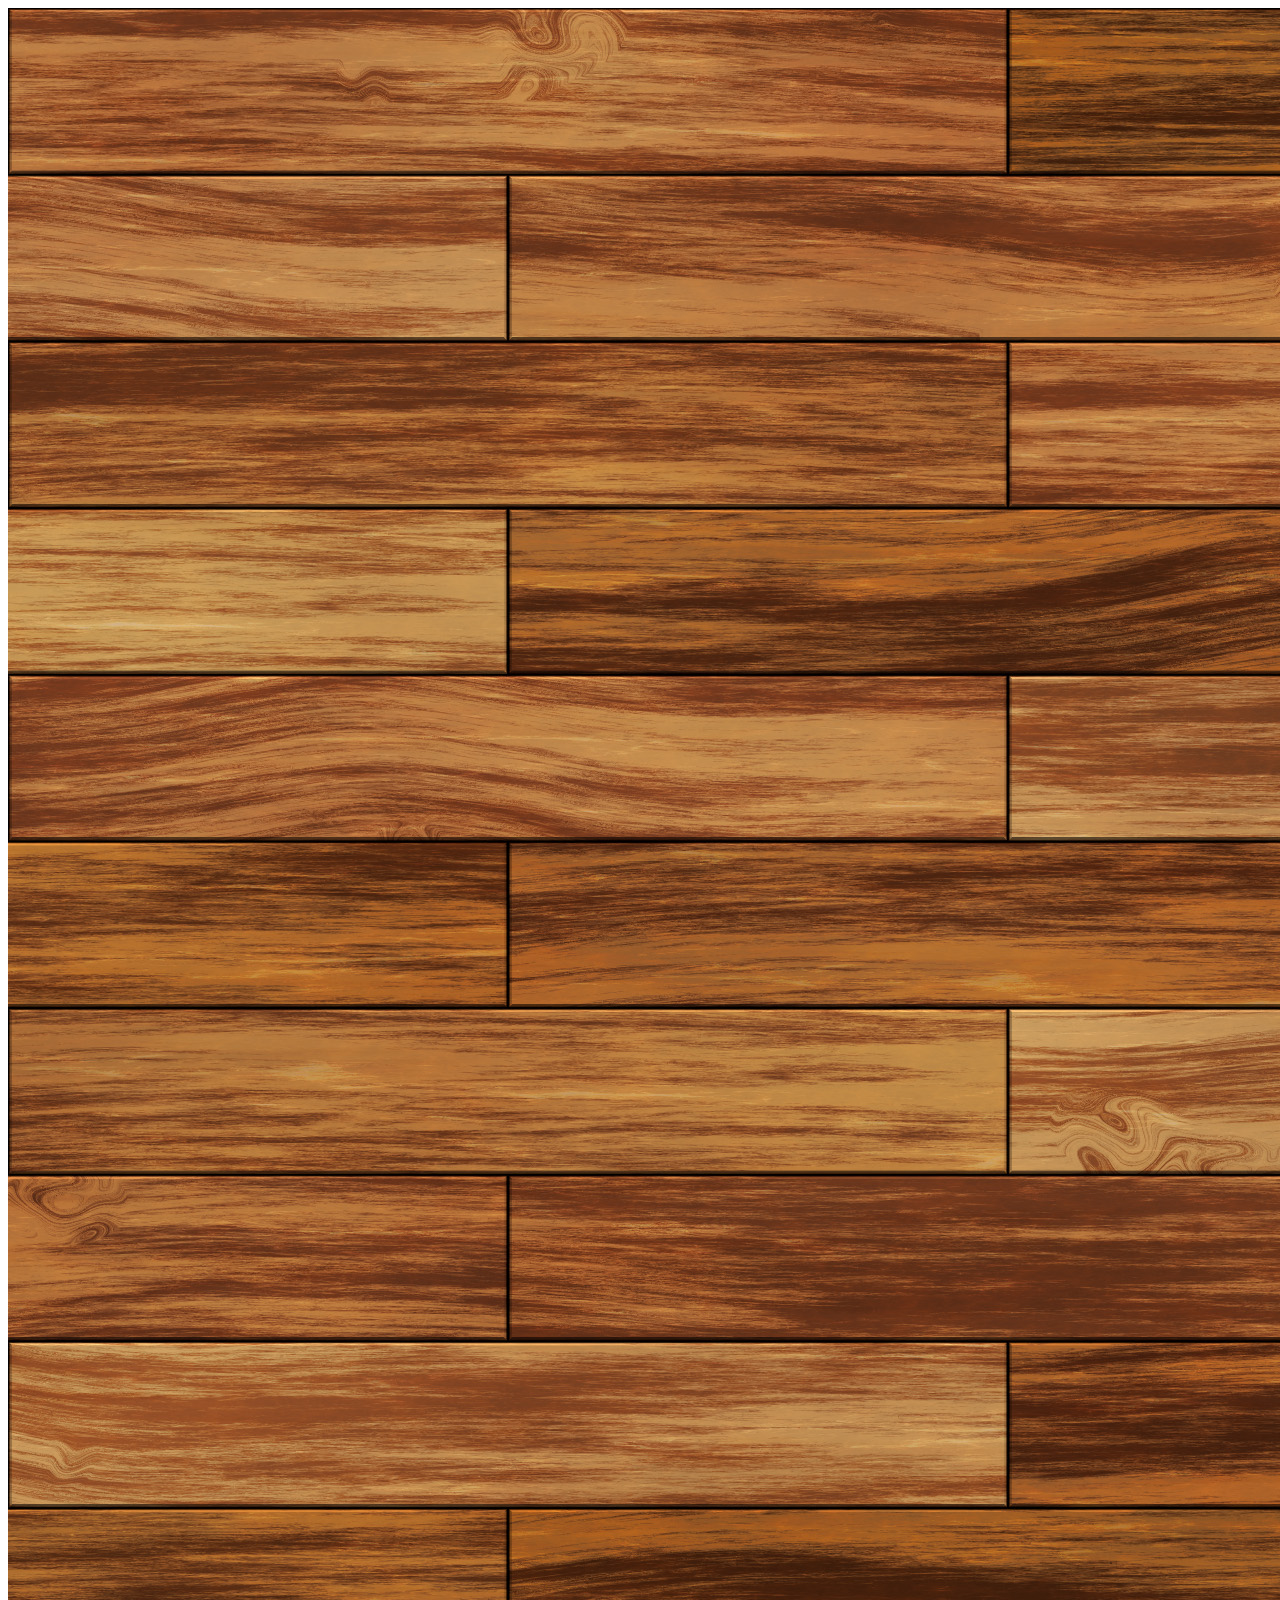
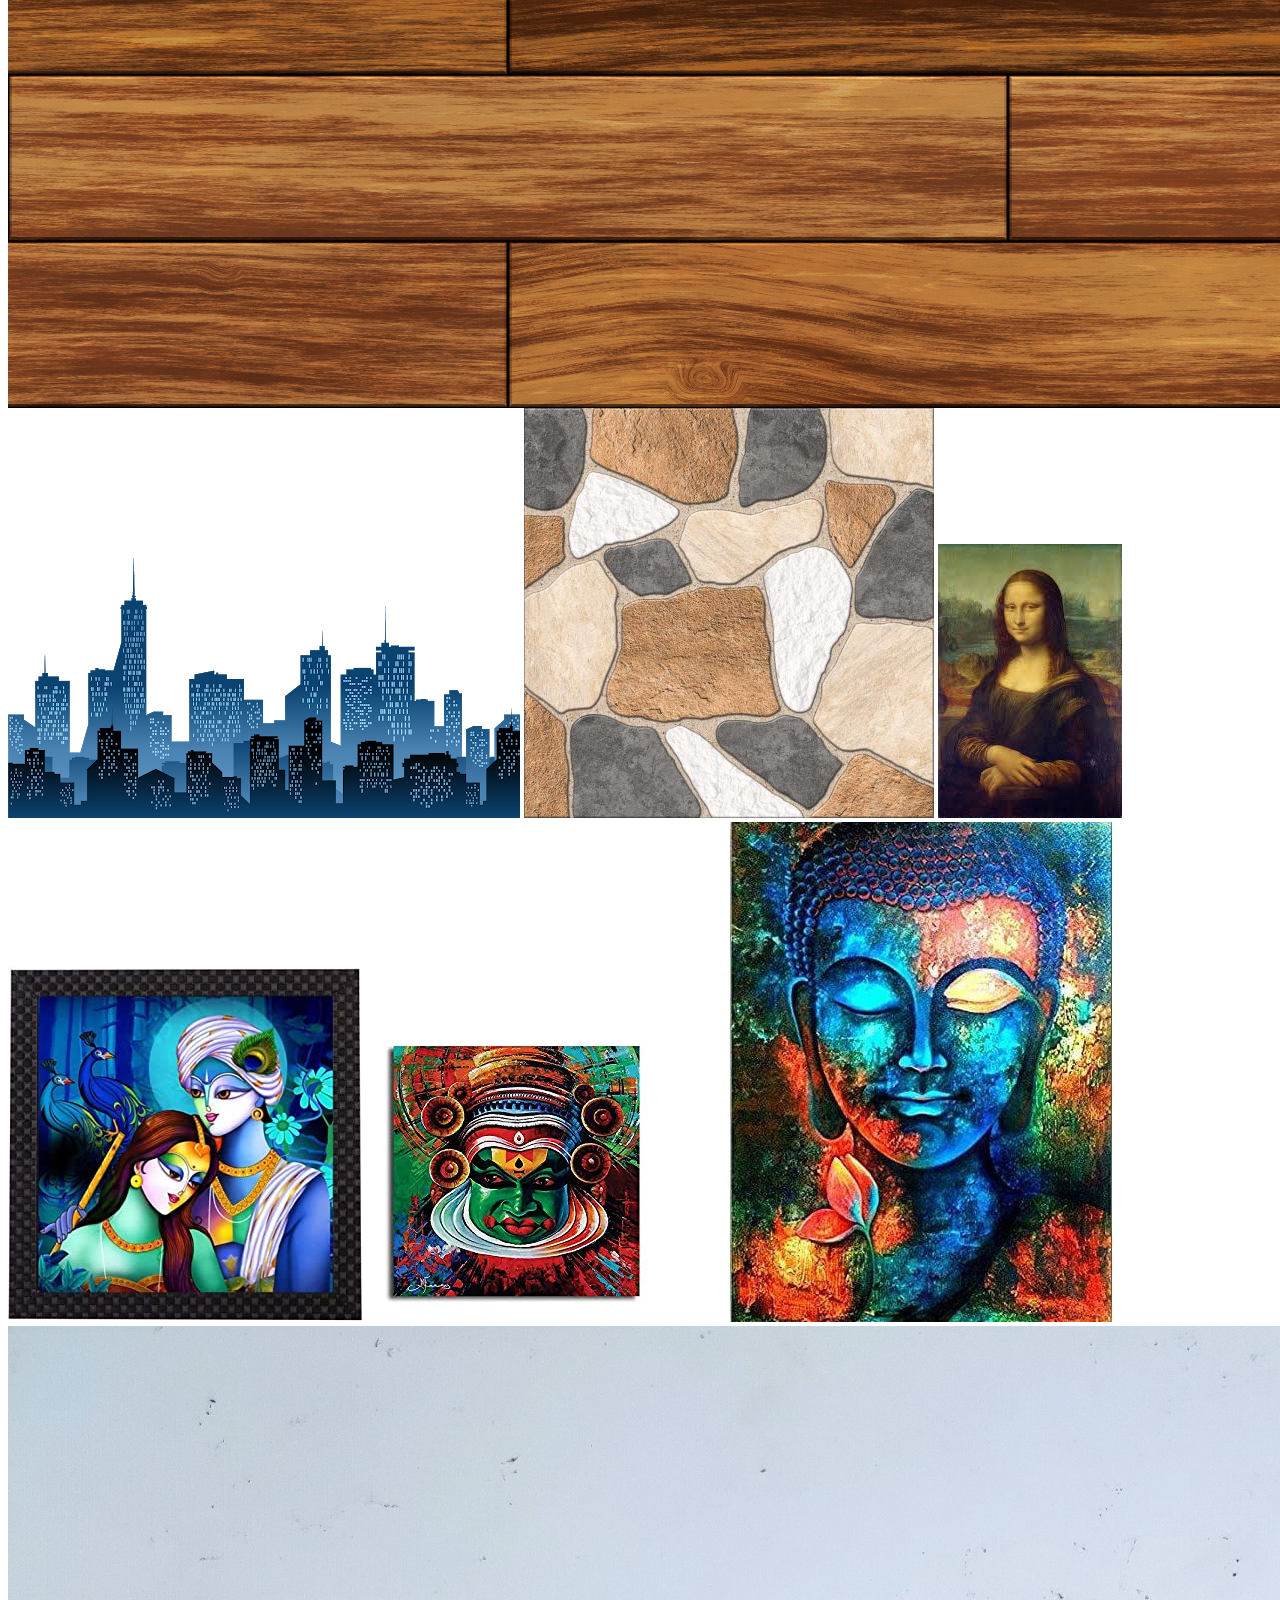
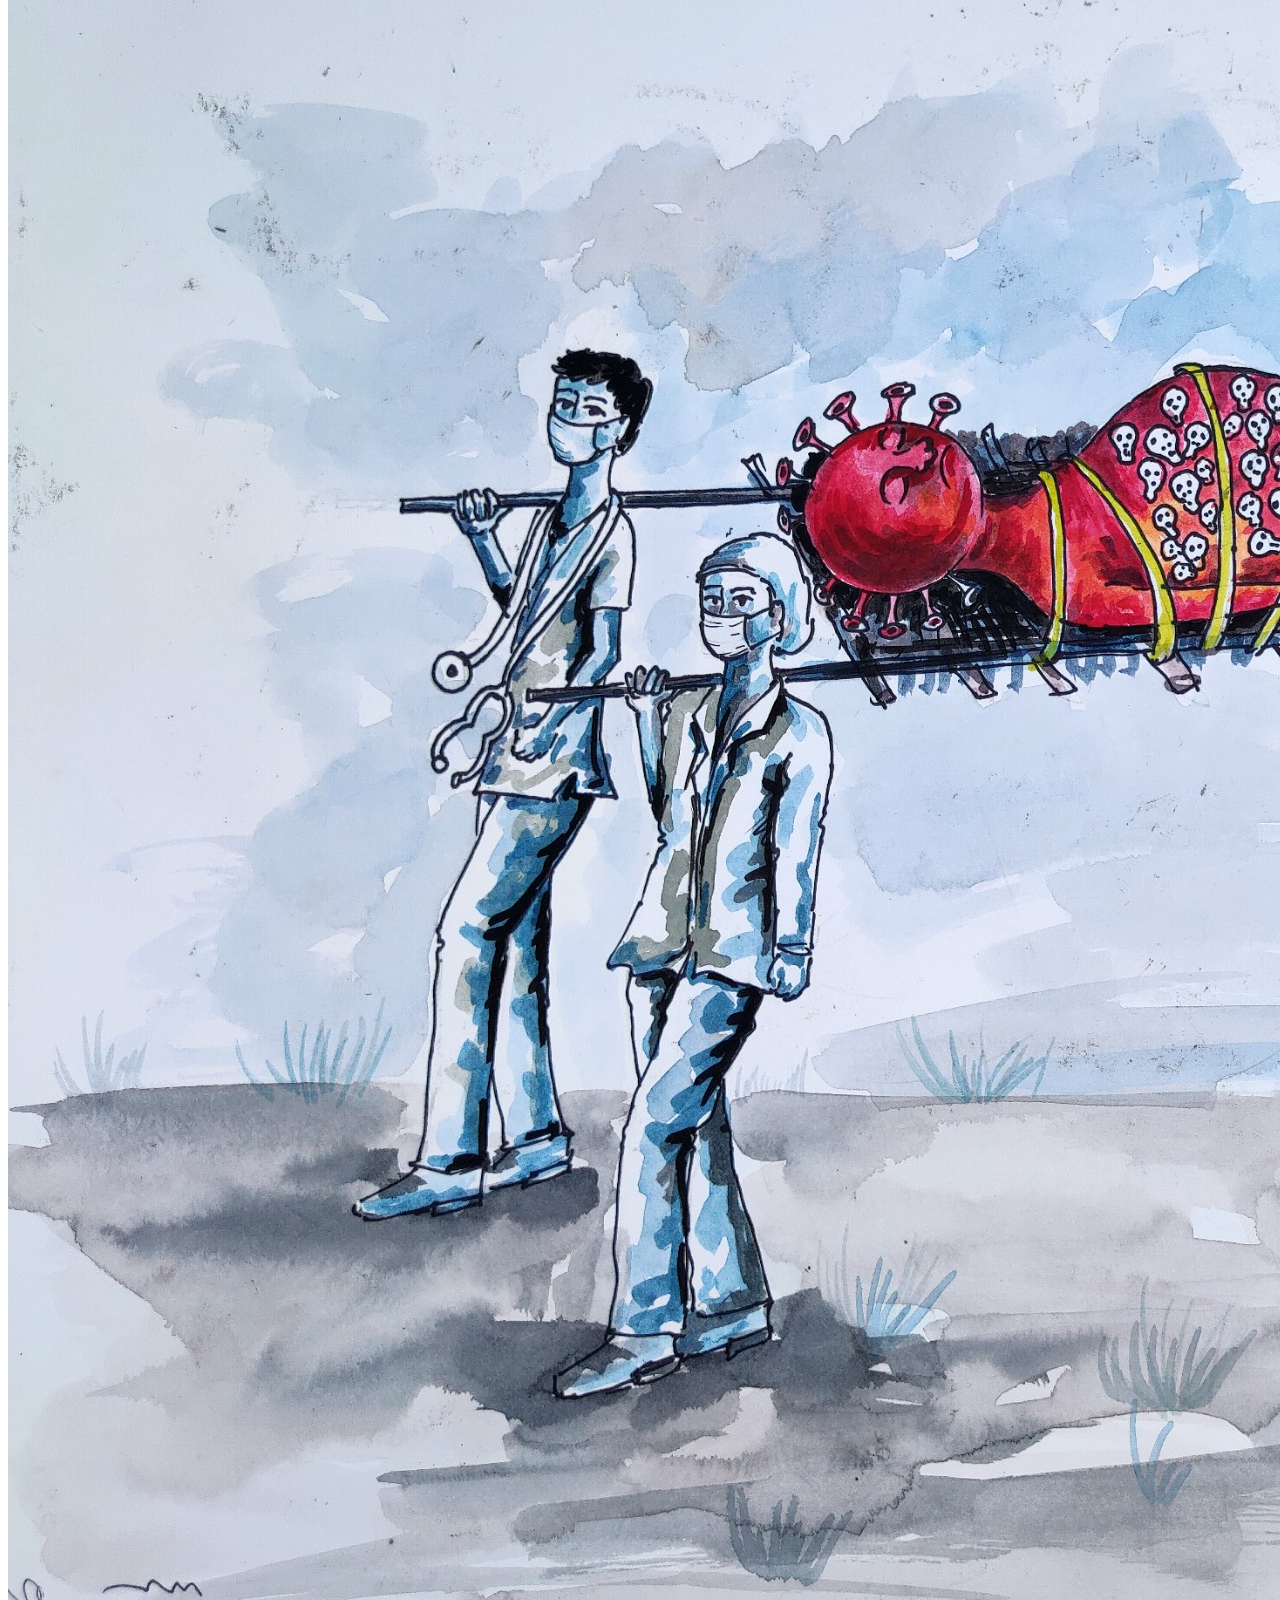
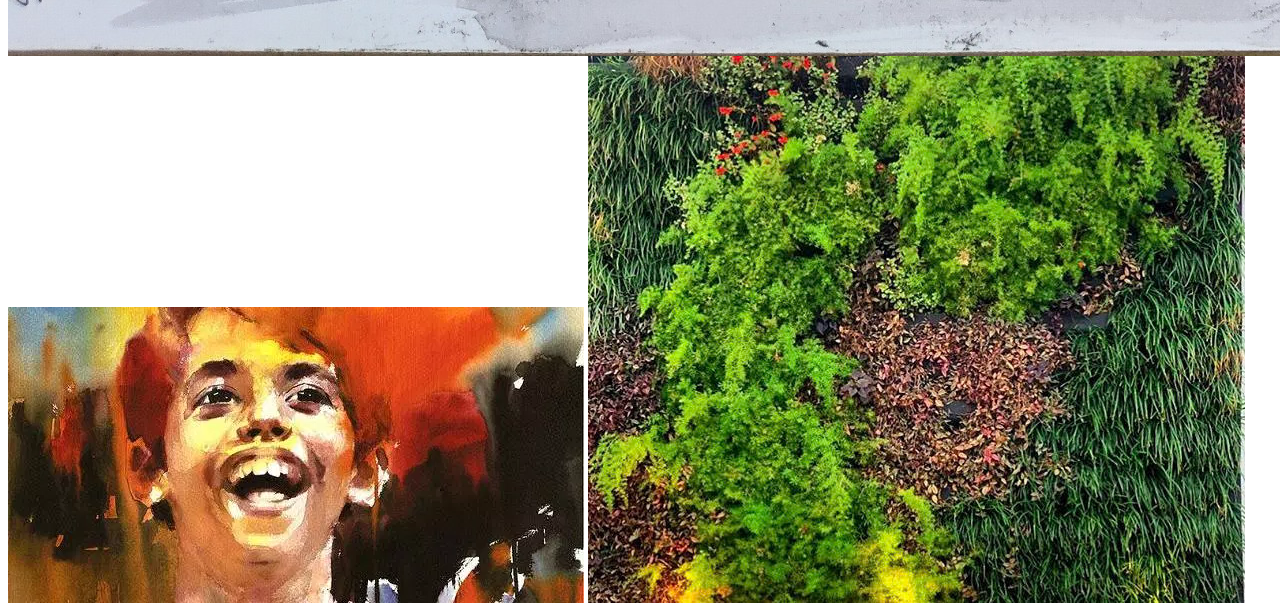
==== gallery.html @ 7aaf20c2 "added html files for new room using api returned values" ====
<html>

<head>
    <script src="https://aframe.io/releases/1.0.4/aframe.min.js"></script>
    <!-- <script src="jsfiles/camera_view.js"></script> -->
    <!-- <script src="jsfiles/dynamicScene.js"></script> -->
    <link rel="stylesheet" href="cssfiles/home.css">
</head>

<body>
    <div style="position:relative;">
        <a-scene foo>
            <!--<a-entity camera rotation-reader position="0 1.6 0"></a-entity>-->
            <a-camera id="camera" position="0 2 0" rotation-reader></a-camera>

            <a-assets>
                <!--below asset image id is used in respective area tag
        //e.g., id=GalFloor is used in a-plane tag-->
                <img id="GalFloor" src="assets/images/gallery_floor.jpg" />
                <img id="CityBg" src="assets/images/city-sky.jpg" />
                <img id="Ground" src="assets/images/tiles.jpg" />
                <img id="paint1" src="assets/images/paint1.jpg" />
                <img id="paint2" src="assets/images/paint2.jpg" />
                <img id="paint3" src="assets/images/paint3.jpg" />
                <img id="paint4" src="assets/images/paint4.jpg" />
                <img id="paint5" src="assets/images/paint5.jpg" />
                <img id="paint6" src="assets/images/paint6.jpg" />
                <img id="roof" src="assets/images/garden.jpg" />
            </a-assets>

            <!--Front door
        <a-box position="0 2.5 -4.6" rotation="90 90 0"  depth="5" height="5.8" width="0.2" >
        <a-box position="0 1 1" rotation="180 0 0"  depth="5" height="2.8" width="0.2" color="#336699" ></a-box>
        </a-box>-->
            <!-- <a-box material="src: #roof; repeat: 1 1" position="-6 2.5 -5" rotation="0 90 0" depth="6" height="5" width="0.5" color="#004d80"></a-box>
            <a-box material="src: #roof; repeat: 1 1" position="6 2.5 -5" rotation="0 90 0" depth="6" height="5" width="0.5" color="#004d80"></a-box>
            <a-box material="src: #roof; repeat: 1 1" position="0 7.5 -5" rotation="0 90 0" depth="18" height="5" width="0.5" color="#004d80"></a-box> -->
            <!--right wall-->
            <a-box position="3 2.5 -7" rotation="0 0 0" depth="6" height="5" width="0.5" color="#004d80"></a-box>
            <!--left wall-->
            <a-box position="-3 2.5 -7" rotation="0 0 0" depth="6" height="5" width="0.5" color="#004d80"></a-box>
            <!-- <a-plane material="src: #paint1" color="white" position="-2.73 2.3 -5" rotation="0 90 0" width="1" height="1"></a-plane>
            <a-plane material="src: #paint2" color="white" position="-2.73 2.3 -7" rotation="0 90 0" width="1" height="1"></a-plane>
            <a-plane material="src: #paint3" color="white" position="-2.73 2.3 -9" rotation="0 90 0" width="1" height="1"></a-plane>
            <a-plane material="src: #paint4" color="white" position="2.73 2.3 -5" rotation="0 -90 0" width="1 " height="1"></a-plane>
            <a-plane material="src: #paint5" color="white" position="2.73 2.3 -7" rotation="0 -90 0" width="1 " height="1"></a-plane>
            <a-plane material="src: #paint6" color="white" position="2.73 2.3 -9" rotation="0 -90 0" width="1 " height="1"></a-plane> -->
            <!--ceiling-->
            <a-box position="0 4.75 -7" rotation="0 0 90" depth="6" height="5.6" width="0.5" color="#004d80"></a-box>
            <!--floor-->
            <a-box material="src: #GalFloor" position="0 0.15 -7" rotation="0 0 90" depth="6" height="5.5" width="0.5"></a-box>
            <!--frontglass-->
            <!--<a-plane material="opacity: 0.4; transparent: true" rotation="360 0 0" position="0 2.45 -4" width="5.7" height="4.12" depth="6" color="white"></a-plane>-->
            <a-plane material="opacity: 0.4; transparent: true;side: double" position="-1.8 2.45 -4" width="2" height="4.12" depth="1" color="white"></a-plane>
            <a-plane material="opacity: 0.4; transparent: true;side: double" position="1.8 2.45 -4" width="2" height="4.12" depth="1" color="white"></a-plane>
            <a-plane material="opacity: 0.4; transparent: true;side: double" position="0 3.7 -4" width="1.6" height="1.6" depth="1" color="white"></a-plane>
            <!--3d lights-->
            <!-- <a-entity gltf-model="url(assets/images/gltf/chandeleur/chandeleur.gltf)" scale="0.04 0.04 0.04" rotation="360 0 0" position="0 3 -6"></a-entity>
            <a-entity gltf-model="url(assets/images/gltf/wallight/wallight.gltf)" scale="0.005 0.005 0.005" rotation="0 90 0" position="-2.55 2.9 -5"></a-entity>
            <a-entity gltf-model="url(assets/images/gltf/wallight/wallight.gltf)" scale="0.005 0.005 0.005" rotation="0 90 0" position="-2.55 2.9 -7"></a-entity>
            <a-entity gltf-model="url(assets/images/gltf/wallight/wallight.gltf)" scale="0.005 0.005 0.005" rotation="0 90 0" position="-2.55 2.9 -9"></a-entity>
            <a-entity gltf-model="url(assets/images/gltf/wallight/wallight.gltf)" scale="0.005 0.005 0.005" rotation="0 270 0" position="2.55 2.9 -5"></a-entity>
            <a-entity gltf-model="url(assets/images/gltf/wallight/wallight.gltf)" scale="0.005 0.005 0.005" rotation="0 270 0" position="2.55 2.9 -7"></a-entity>
            <a-entity gltf-model="url(assets/images/gltf/wallight/wallight.gltf)" scale="0.005 0.005 0.005" rotation="0 270 0" position="2.55 2.9 -9"></a-entity> -->
            <!--fountain to left-->
            <!-- <a-entity gltf-model="url(assets/images/gltf/fountain/fountain.gltf)" rotation="0 180 0" position="-4 0 -4"></a-entity> -->
            <!--statue to right-->
            <!-- <a-entity gltf-model="url(assets/images/gltf/statue/statue.gltf)" scale="0.003 0.003 0.003" rotation="290 -60 -20" position="5 0 -4"></a-entity> -->
            <a-plane material="src: #Ground; repeat: 100 100" rotation="-90 0 0" position="0 -0.01 0" height="100" width="100"></a-plane>
            <a-sky material="src: #CityBg; repeat:5 " color="#ECECEC" theta-length=100></a-sky>
        </a-scene>
        <!-- <div style="position:absolute; top:60%; left:80%; z-index:1000;">
            <input type="button" value="Exit Scene" onclick="window.location.href='home.html'" class="btnn"> -->
        <!--<img src="assets/images/portalexit.png" alt="Exit" width="70" height="70"> -->
        <!-- </div> -->
    </div>
</body>

</html>
---- cssfiles/home.css ----
.btn { 
    cursor: pointer; 
    border: 1px solid #3498db; 
    background-color: transparent; 
    height: 50px; 
    width: 200px; 
    color: black; 
    font-size: 1.5em; 
    box-shadow: 0 6px 6px rgba(0, 0, 0, 0.6); 
} 
.btnn { 
    cursor: pointer; 
    border: 1px solid #3498db; 
    background-color: transparent; 
    height: 50px; 
    width: 150px; 
    color: white; 
    font-size: 1.5em; 
    box-shadow: 0 6px 6px rgba(0, 0, 0, 0.6); 
}
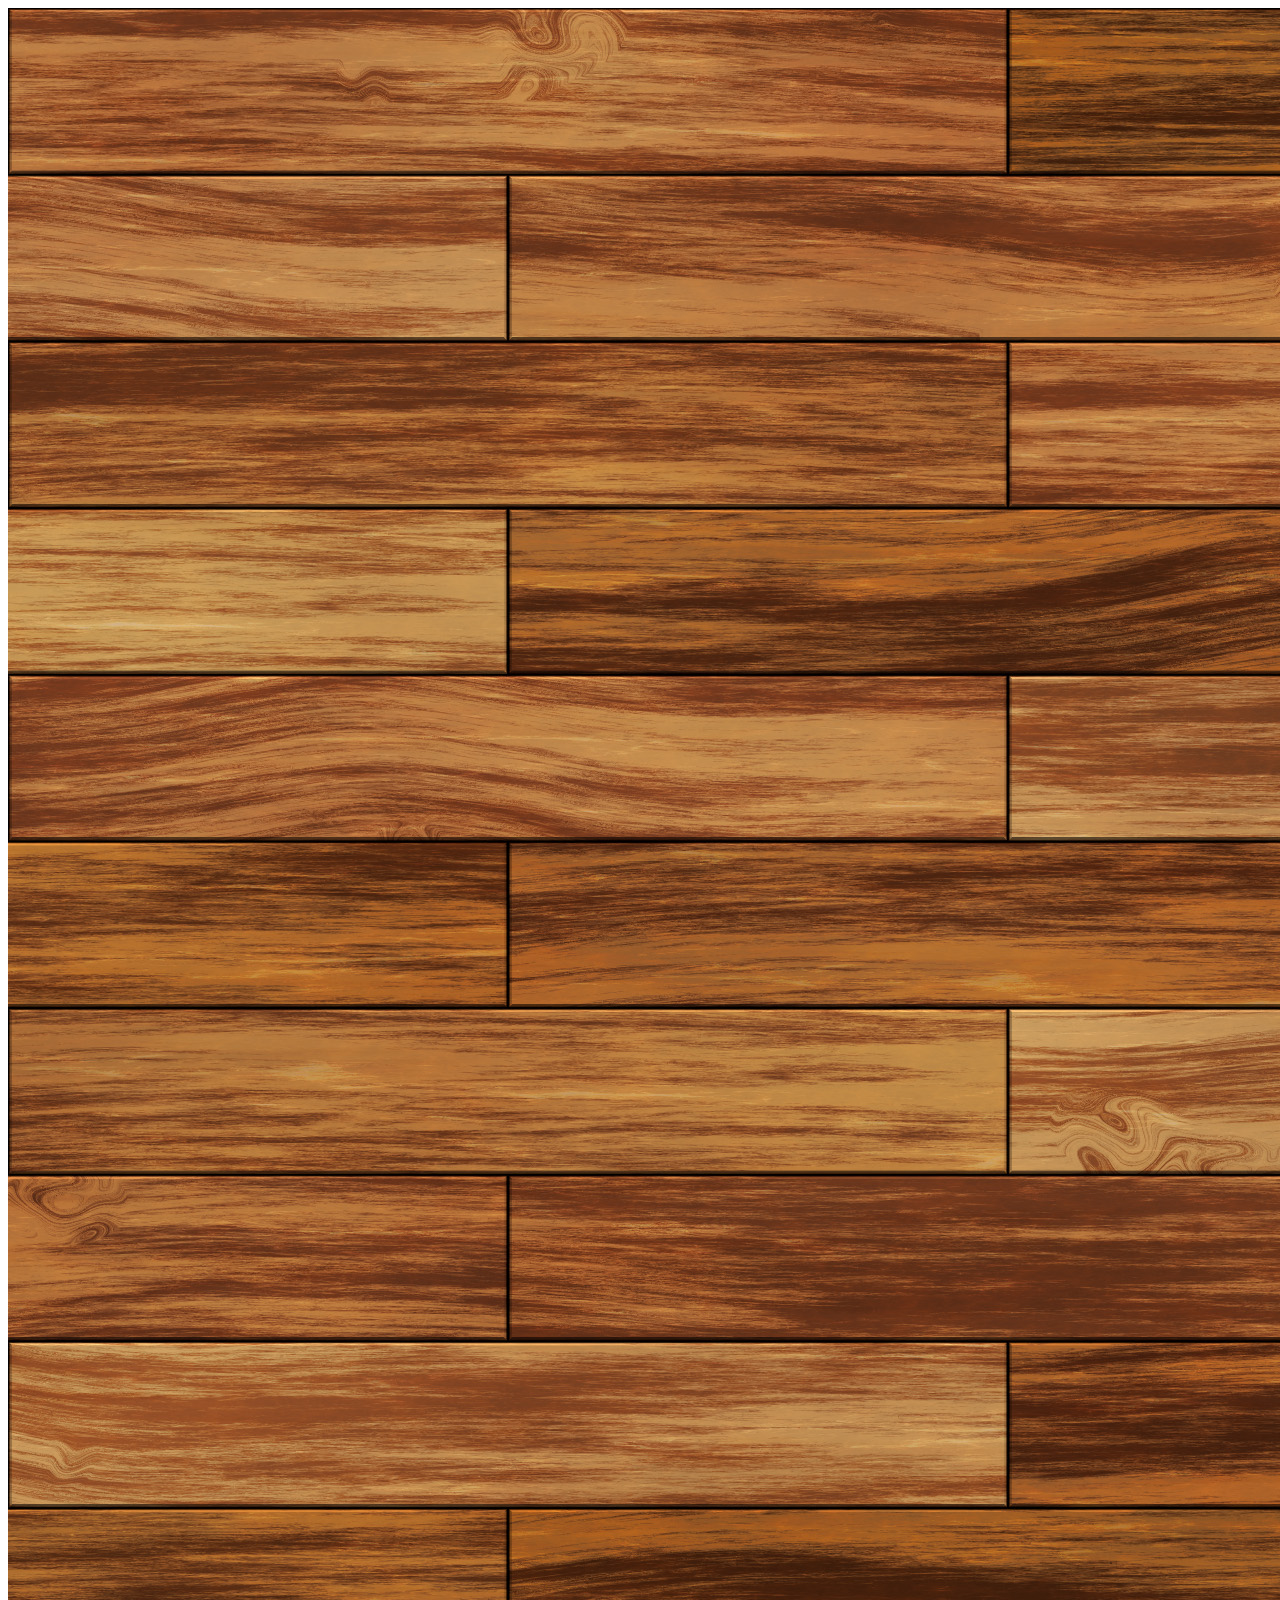
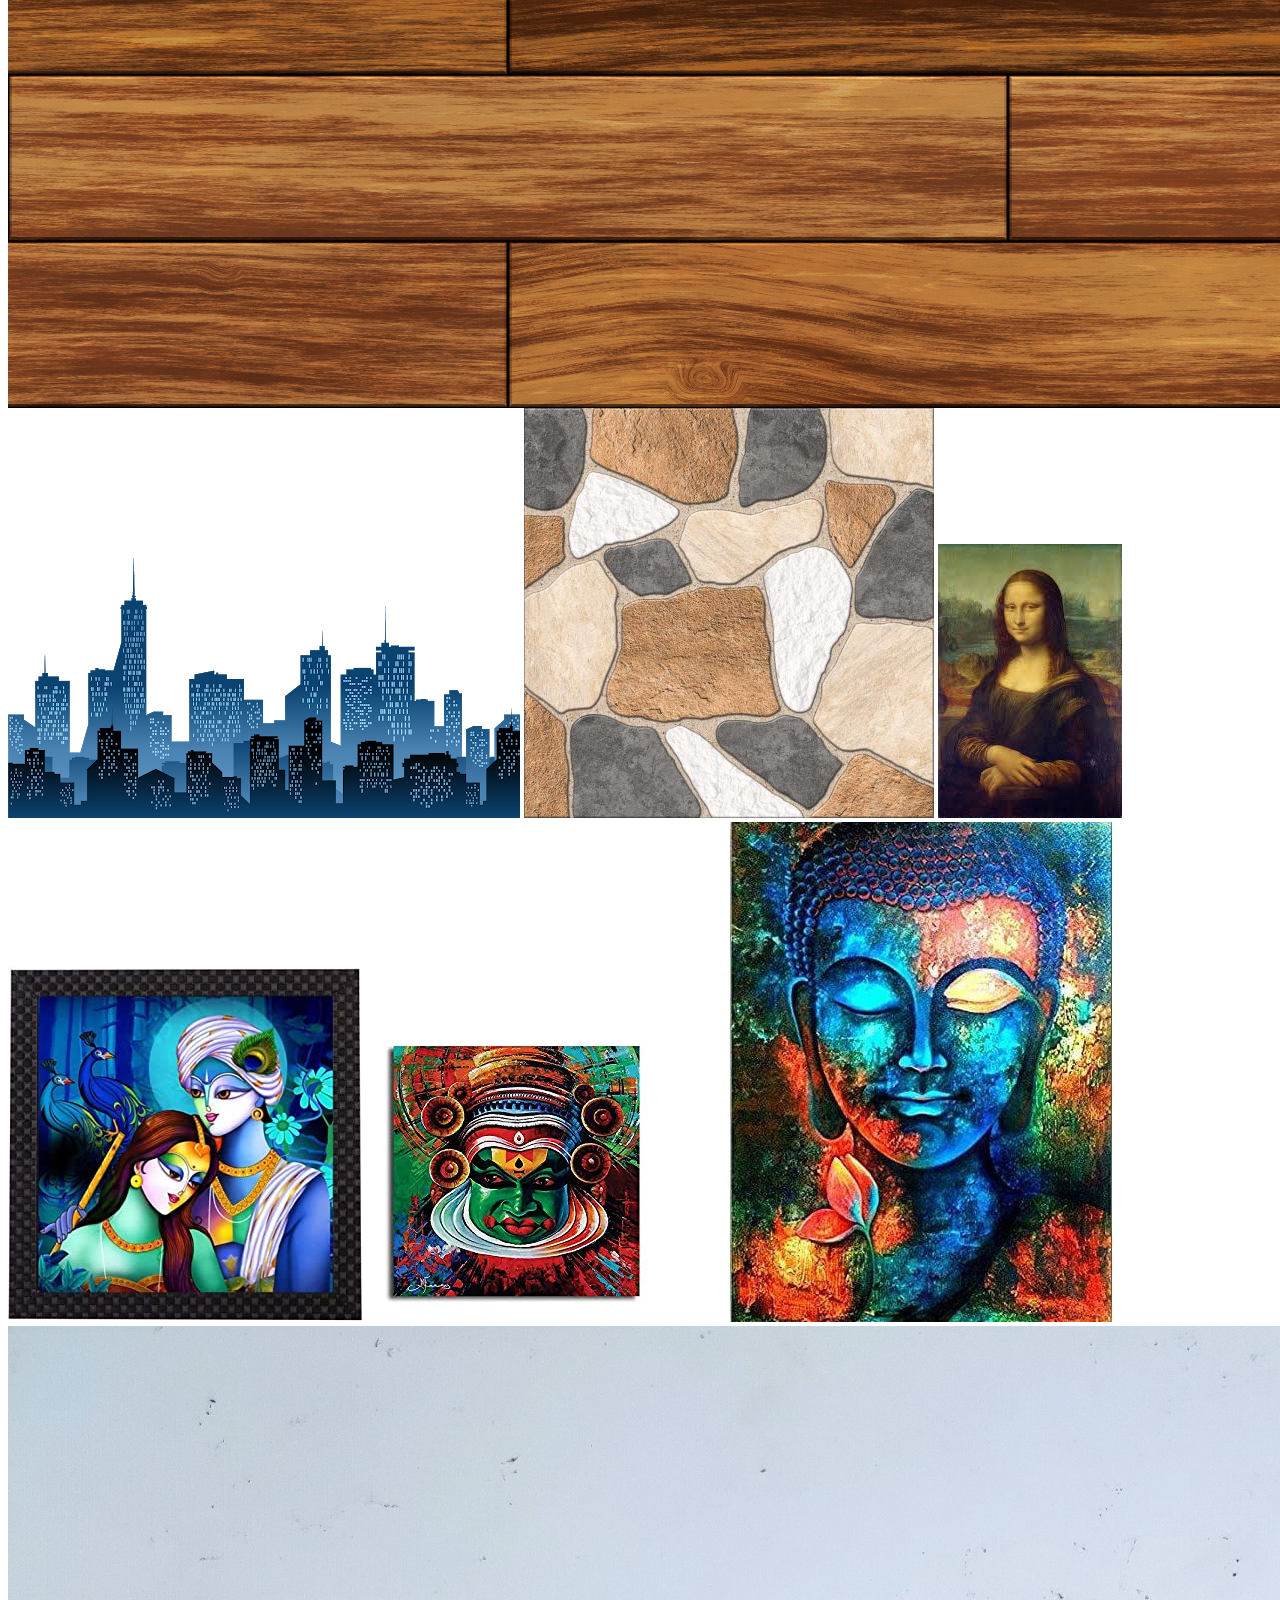
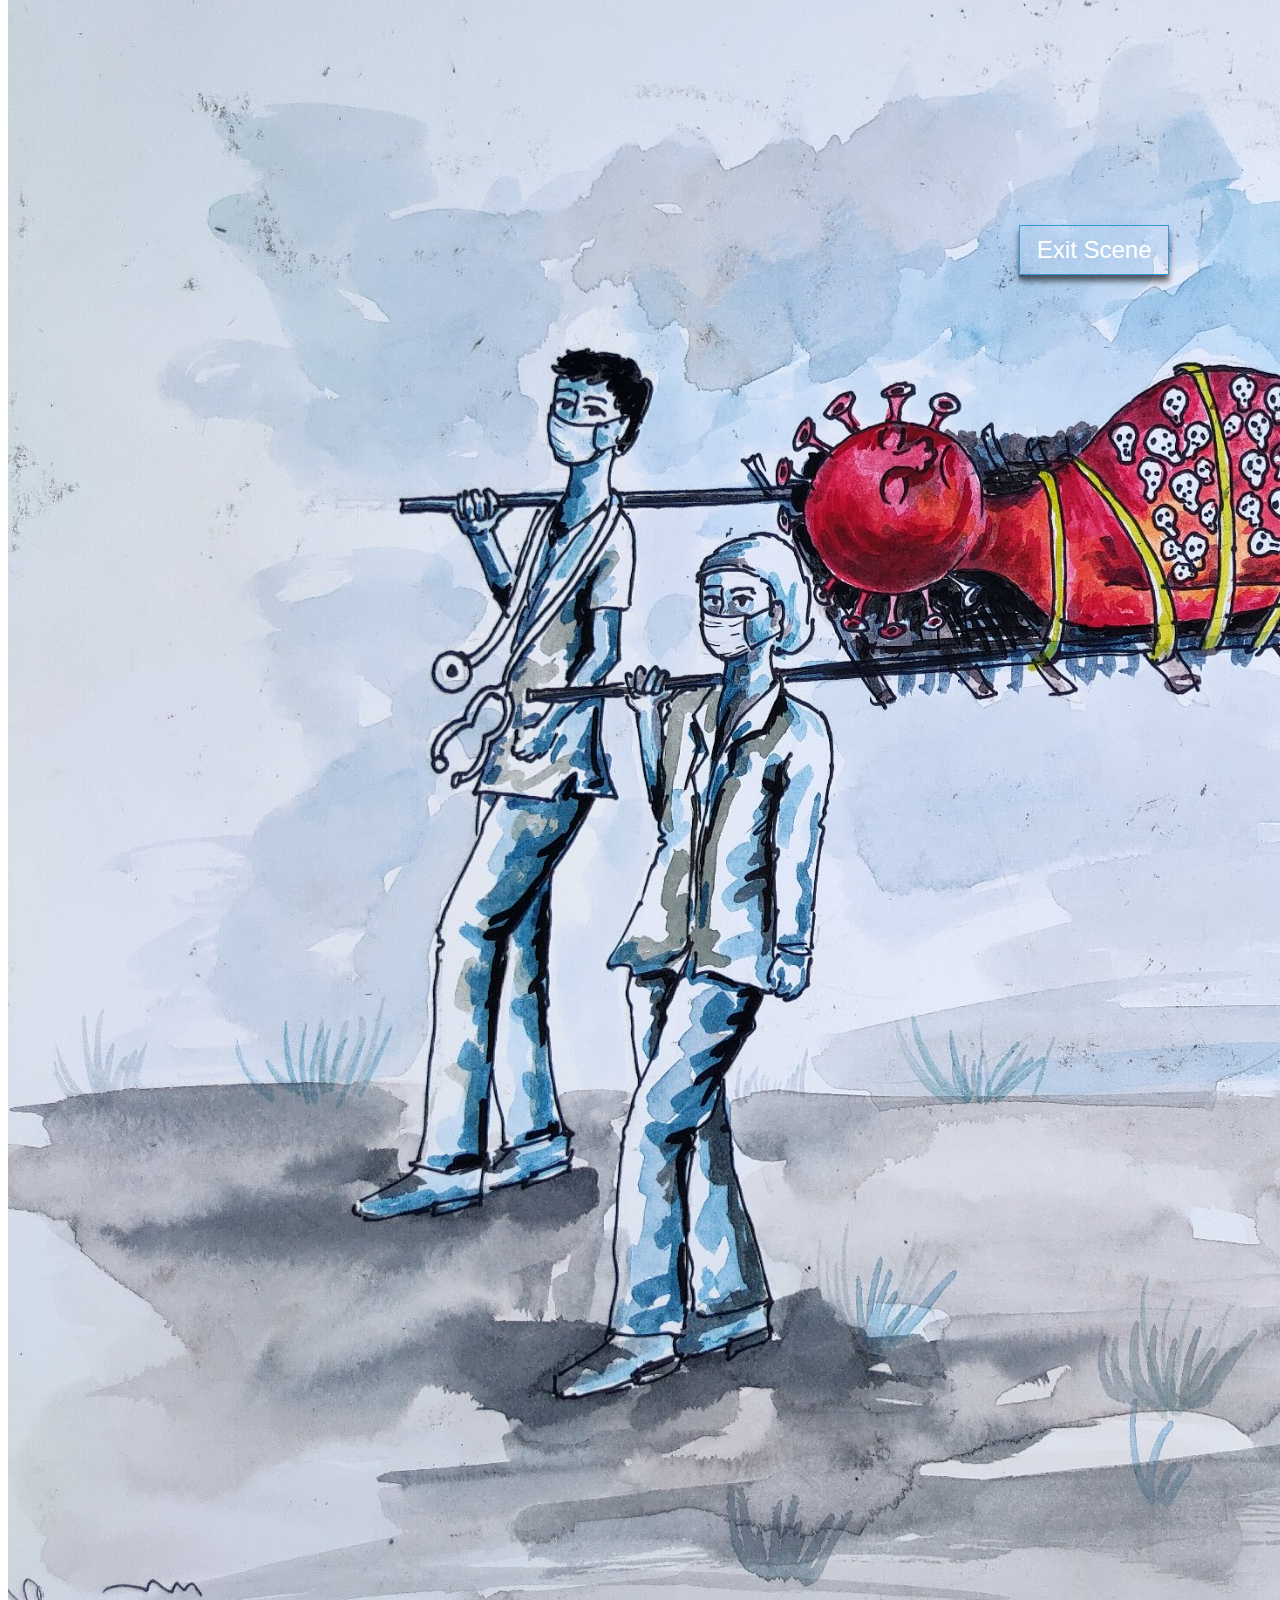
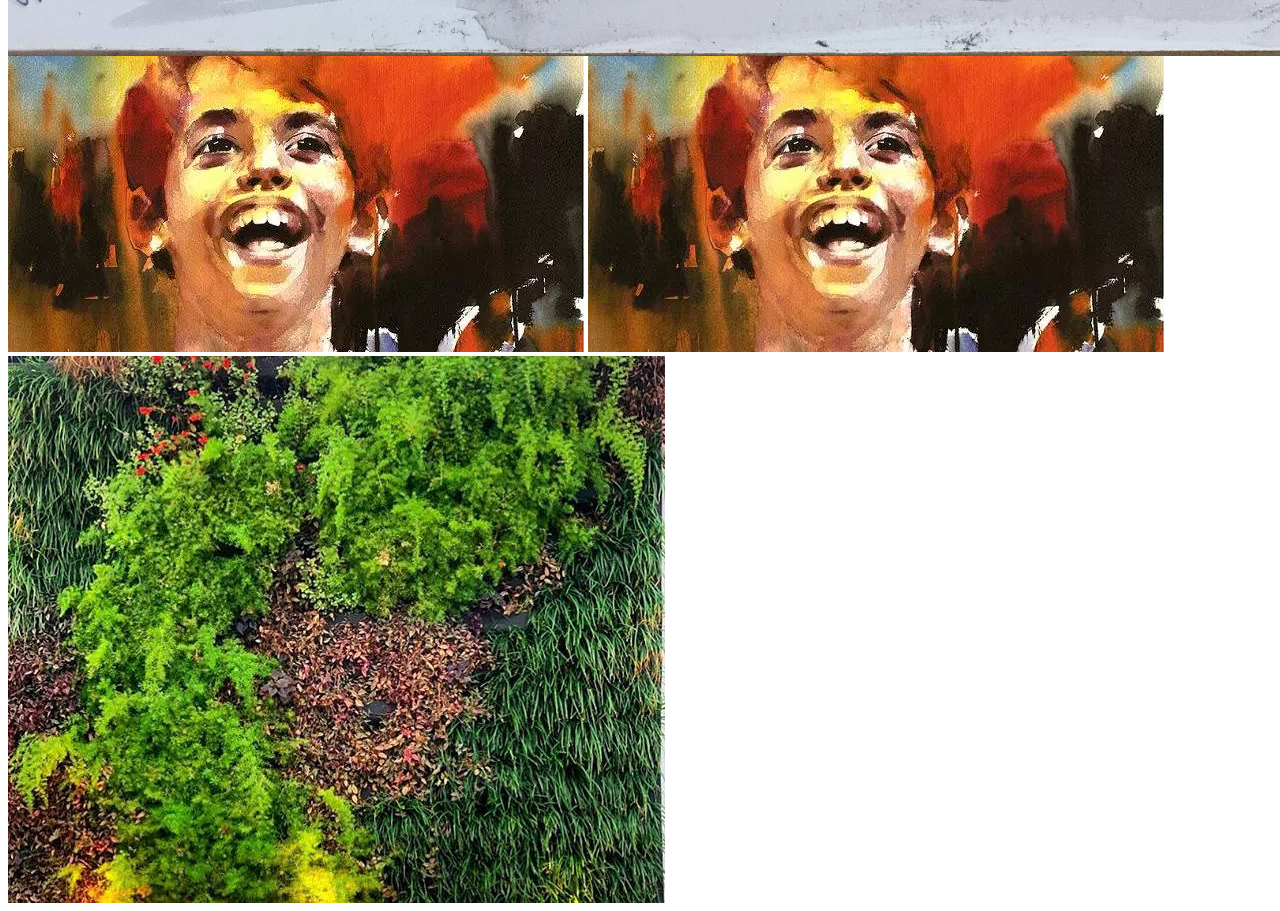
==== commit 4f1c882a: "adding security blockers inside room" ====
--- a/gallery.html
+++ b/gallery.html
@@ -1,79 +1,80 @@
 <html>
-
-<head>
+  <head>
     <script src="https://aframe.io/releases/1.0.4/aframe.min.js"></script>
-    <!-- <script src="jsfiles/camera_view.js"></script> -->
-    <!-- <script src="jsfiles/dynamicScene.js"></script> -->
+    <script src="jsfiles/camera_view.js"></script>
+    <script src="jsfiles/dynamicScene.js"></script>
     <link rel="stylesheet" href="cssfiles/home.css">
-</head>
-
-<body>
+  </head>
+  <body>
     <div style="position:relative;">
-        <a-scene foo>
-            <!--<a-entity camera rotation-reader position="0 1.6 0"></a-entity>-->
-            <a-camera id="camera" position="0 2 0" rotation-reader></a-camera>
-
-            <a-assets>
-                <!--below asset image id is used in respective area tag
+    <a-scene foo>
+      <!--<a-entity camera rotation-reader position="0 1.6 0"></a-entity>-->
+        <a-camera id="camera" position="0 2 0" rotation-reader></a-camera>
+        
+      <a-assets>
+        <!--below asset image id is used in respective area tag
         //e.g., id=GalFloor is used in a-plane tag-->
-                <img id="GalFloor" src="assets/images/gallery_floor.jpg" />
-                <img id="CityBg" src="assets/images/city-sky.jpg" />
-                <img id="Ground" src="assets/images/tiles.jpg" />
-                <img id="paint1" src="assets/images/paint1.jpg" />
-                <img id="paint2" src="assets/images/paint2.jpg" />
-                <img id="paint3" src="assets/images/paint3.jpg" />
-                <img id="paint4" src="assets/images/paint4.jpg" />
-                <img id="paint5" src="assets/images/paint5.jpg" />
-                <img id="paint6" src="assets/images/paint6.jpg" />
-                <img id="roof" src="assets/images/garden.jpg" />
-            </a-assets>
-
-            <!--Front door
+        <img id="GalFloor"src="assets/images/gallery_floor.jpg"/>
+        <img id="CityBg"src="assets/images/city-sky.jpg"/>
+        <img id="Ground"src="assets/images/tiles.jpg"/>
+        <img id="paint1"src="assets/images/paint1.jpg"/>
+        <img id="paint2"src="assets/images/paint2.jpg"/>
+        <img id="paint3"src="assets/images/paint3.jpg"/>
+        <img id="paint4"src="assets/images/paint4.jpg"/>
+        <img id="paint5"src="assets/images/paint5.jpg"/>
+        <img id="paint6"src="assets/images/paint6.jpg"/>
+        <img id="paint6"src="assets/images/paint6.jpg"/>
+        <img id="roof" src="assets/images/garden.jpg"/>
+      </a-assets>
+      
+      <!--Front door
         <a-box position="0 2.5 -4.6" rotation="90 90 0"  depth="5" height="5.8" width="0.2" >
         <a-box position="0 1 1" rotation="180 0 0"  depth="5" height="2.8" width="0.2" color="#336699" ></a-box>
         </a-box>-->
-            <!-- <a-box material="src: #roof; repeat: 1 1" position="-6 2.5 -5" rotation="0 90 0" depth="6" height="5" width="0.5" color="#004d80"></a-box>
-            <a-box material="src: #roof; repeat: 1 1" position="6 2.5 -5" rotation="0 90 0" depth="6" height="5" width="0.5" color="#004d80"></a-box>
-            <a-box material="src: #roof; repeat: 1 1" position="0 7.5 -5" rotation="0 90 0" depth="18" height="5" width="0.5" color="#004d80"></a-box> -->
-            <!--right wall-->
-            <a-box position="3 2.5 -7" rotation="0 0 0" depth="6" height="5" width="0.5" color="#004d80"></a-box>
-            <!--left wall-->
-            <a-box position="-3 2.5 -7" rotation="0 0 0" depth="6" height="5" width="0.5" color="#004d80"></a-box>
-            <!-- <a-plane material="src: #paint1" color="white" position="-2.73 2.3 -5" rotation="0 90 0" width="1" height="1"></a-plane>
-            <a-plane material="src: #paint2" color="white" position="-2.73 2.3 -7" rotation="0 90 0" width="1" height="1"></a-plane>
-            <a-plane material="src: #paint3" color="white" position="-2.73 2.3 -9" rotation="0 90 0" width="1" height="1"></a-plane>
-            <a-plane material="src: #paint4" color="white" position="2.73 2.3 -5" rotation="0 -90 0" width="1 " height="1"></a-plane>
-            <a-plane material="src: #paint5" color="white" position="2.73 2.3 -7" rotation="0 -90 0" width="1 " height="1"></a-plane>
-            <a-plane material="src: #paint6" color="white" position="2.73 2.3 -9" rotation="0 -90 0" width="1 " height="1"></a-plane> -->
-            <!--ceiling-->
-            <a-box position="0 4.75 -7" rotation="0 0 90" depth="6" height="5.6" width="0.5" color="#004d80"></a-box>
-            <!--floor-->
-            <a-box material="src: #GalFloor" position="0 0.15 -7" rotation="0 0 90" depth="6" height="5.5" width="0.5"></a-box>
-            <!--frontglass-->
-            <!--<a-plane material="opacity: 0.4; transparent: true" rotation="360 0 0" position="0 2.45 -4" width="5.7" height="4.12" depth="6" color="white"></a-plane>-->
-            <a-plane material="opacity: 0.4; transparent: true;side: double" position="-1.8 2.45 -4" width="2" height="4.12" depth="1" color="white"></a-plane>
-            <a-plane material="opacity: 0.4; transparent: true;side: double" position="1.8 2.45 -4" width="2" height="4.12" depth="1" color="white"></a-plane>
-            <a-plane material="opacity: 0.4; transparent: true;side: double" position="0 3.7 -4" width="1.6" height="1.6" depth="1" color="white"></a-plane>
-            <!--3d lights-->
-            <!-- <a-entity gltf-model="url(assets/images/gltf/chandeleur/chandeleur.gltf)" scale="0.04 0.04 0.04" rotation="360 0 0" position="0 3 -6"></a-entity>
-            <a-entity gltf-model="url(assets/images/gltf/wallight/wallight.gltf)" scale="0.005 0.005 0.005" rotation="0 90 0" position="-2.55 2.9 -5"></a-entity>
-            <a-entity gltf-model="url(assets/images/gltf/wallight/wallight.gltf)" scale="0.005 0.005 0.005" rotation="0 90 0" position="-2.55 2.9 -7"></a-entity>
-            <a-entity gltf-model="url(assets/images/gltf/wallight/wallight.gltf)" scale="0.005 0.005 0.005" rotation="0 90 0" position="-2.55 2.9 -9"></a-entity>
-            <a-entity gltf-model="url(assets/images/gltf/wallight/wallight.gltf)" scale="0.005 0.005 0.005" rotation="0 270 0" position="2.55 2.9 -5"></a-entity>
-            <a-entity gltf-model="url(assets/images/gltf/wallight/wallight.gltf)" scale="0.005 0.005 0.005" rotation="0 270 0" position="2.55 2.9 -7"></a-entity>
-            <a-entity gltf-model="url(assets/images/gltf/wallight/wallight.gltf)" scale="0.005 0.005 0.005" rotation="0 270 0" position="2.55 2.9 -9"></a-entity> -->
-            <!--fountain to left-->
-            <!-- <a-entity gltf-model="url(assets/images/gltf/fountain/fountain.gltf)" rotation="0 180 0" position="-4 0 -4"></a-entity> -->
-            <!--statue to right-->
-            <!-- <a-entity gltf-model="url(assets/images/gltf/statue/statue.gltf)" scale="0.003 0.003 0.003" rotation="290 -60 -20" position="5 0 -4"></a-entity> -->
-            <a-plane material="src: #Ground; repeat: 100 100" rotation="-90 0 0" position="0 -0.01 0" height="100" width="100"></a-plane>
-            <a-sky material="src: #CityBg; repeat:5 " color="#ECECEC" theta-length=100></a-sky>
-        </a-scene>
-        <!-- <div style="position:absolute; top:60%; left:80%; z-index:1000;">
-            <input type="button" value="Exit Scene" onclick="window.location.href='home.html'" class="btnn"> -->
-        <!--<img src="assets/images/portalexit.png" alt="Exit" width="70" height="70"> -->
-        <!-- </div> -->
+      <a-box material="src: #roof; repeat: 1 1" position="-6 2.5 -5" rotation="0 90 0"  depth="6" height="5" width="0.5" color="#004d80"></a-box>
+      <a-box material="src: #roof; repeat: 1 1" position="6 2.5 -5" rotation="0 90 0"  depth="6" height="5" width="0.5" color="#004d80"></a-box>
+      <a-box material="src: #roof; repeat: 1 1" position="0 7.5 -5" rotation="0 90 0"  depth="18" height="5" width="0.5" color="#004d80"></a-box>
+      <!--right wall-->
+      <a-box position="3 2.5 -7" rotation="0 360 0"  depth="6" height="5" width="0.5" color="#004d80"></a-box>
+      <!--left wall-->
+      <a-box position="-3 2.5 -7" rotation="360 0 0"  depth="6" height="5" width="0.5" color="#004d80"></a-box>
+      <a-plane material="src: #paint1" color="white" position="-2.73 2.3 -5" rotation="0 90 0" width="1" height="1"></a-plane>
+      <a-plane material="src: #paint2" color="white" position="-2.73 2.3 -7" rotation="0 90 0" width="1" height="1"></a-plane>
+      <a-plane material="src: #paint3" color="white" position="-2.73 2.3 -9" rotation="0 90 0" width="1" height="1"></a-plane>
+      <a-plane material="src: #paint4" color="white" position="2.73 2.3 -5" rotation="0 -90 0" width="1 " height="1"></a-plane>
+      <a-plane material="src: #paint5" color="white" position="2.73 2.3 -7" rotation="0 -90 0" width="1 " height="1"></a-plane>
+      <a-plane material="src: #paint6" color="white" position="2.73 2.3 -9" rotation="0 -90 0" width="1 " height="1"></a-plane>
+      <!--ceiling-->
+      <a-box position="0 4.75 -7" rotation="0 0 90"  depth="6" height="5.6" width="0.5" color="#004d80"></a-box>
+      <!--floor-->
+      <a-box material="src: #GalFloor" position="0 0.15 -7" rotation="0 0 90" depth="6" height="5.5" width="0.5" ></a-box>
+      <!--frontglass-->
+      <a-entity gltf-model="url(assets/images/gltf/fence/scene.gltf)" scale="0.1 0.2 0.2" position="2.55 0.6 -6.5" ></a-entity>
+      <a-entity gltf-model="url(assets/images/gltf/fence/scene.gltf)" scale="0.1 0.2 0.2" position="-0.5 0.6 -6.5" ></a-entity>
+      <!--<a-plane material="opacity: 0.4; transparent: true" rotation="360 0 0" position="0 2.45 -4" width="5.7" height="4.12" depth="6" color="white"></a-plane>-->
+      <a-plane material="opacity: 0.4; transparent: true;side: double"  position="-1.8 2.45 -4" width="2" height="4.12" depth="1" color="white"></a-plane>
+      <a-plane material="opacity: 0.4; transparent: true;side: double"  position="1.8 2.45 -4" width="2" height="4.12" depth="1" color="white"></a-plane>
+      <a-plane material="opacity: 0.4; transparent: true;side: double"  position="0 3.7 -4" width="1.6" height="1.6" depth="1" color="white"></a-plane>
+      <!--3d lights-->
+      <a-entity gltf-model="url(assets/images/gltf/chandeleur/chandeleur.gltf)" scale="0.04 0.04 0.04" rotation="360 0 0" position="0 3 -6"></a-entity>
+      <a-entity gltf-model="url(assets/images/gltf/wallight/wallight.gltf)" scale="0.005 0.005 0.005" rotation="0 90 0" position="-2.55 2.9 -5"></a-entity>
+      <a-entity gltf-model="url(assets/images/gltf/wallight/wallight.gltf)" scale="0.005 0.005 0.005" rotation="0 90 0" position="-2.55 2.9 -7"></a-entity>
+      <a-entity gltf-model="url(assets/images/gltf/wallight/wallight.gltf)" scale="0.005 0.005 0.005" rotation="0 90 0" position="-2.55 2.9 -9"></a-entity>
+      <a-entity gltf-model="url(assets/images/gltf/fence/scene.gltf)" scale="0.005 0.005 0.005" rotation="0 90 0" position="3 2.5 -7"></a-entity>
+      <a-entity gltf-model="url(assets/images/gltf/wallight/wallight.gltf)" scale="0.005 0.005 0.005" rotation="0 270 0" position="2.55 2.9 -5"></a-entity>
+      <a-entity gltf-model="url(assets/images/gltf/wallight/wallight.gltf)" scale="0.005 0.005 0.005" rotation="0 270 0" position="2.55 2.9 -7"></a-entity>
+      <a-entity gltf-model="url(assets/images/gltf/wallight/wallight.gltf)" scale="0.005 0.005 0.005" rotation="0 270 0" position="2.55 2.9 -9"></a-entity>
+      <!--fountain to left-->
+      <a-entity gltf-model="url(assets/images/gltf/fountain/fountain.gltf)" rotation="0 180 0" position="-4 0 -4"></a-entity>
+      <!--statue to right-->
+      <a-entity gltf-model="url(assets/images/gltf/statue/statue.gltf)" scale="0.003 0.003 0.003" rotation="290 -60 -20" position="5 0 -4"></a-entity>
+      <a-plane material="src: #Ground; repeat: 100 100" rotation="-90 0 0" position="0 -0.01 0" height="100" width="100" ></a-plane>
+      <a-sky material="src: #CityBg; repeat:5 " color="#ECECEC" theta-length=100></a-sky>
+    </a-scene>
+    <div style="position:absolute; top:60%; left:80%; z-index:1000;">
+      <input type="button" value="Exit Scene" onclick="window.location.href='home.html'" class="btnn">
+      <!--<img src="assets/images/portalexit.png" alt="Exit" width="70" height="70"> -->
     </div>
-</body>
-
+  </div>
+  </body>
 </html>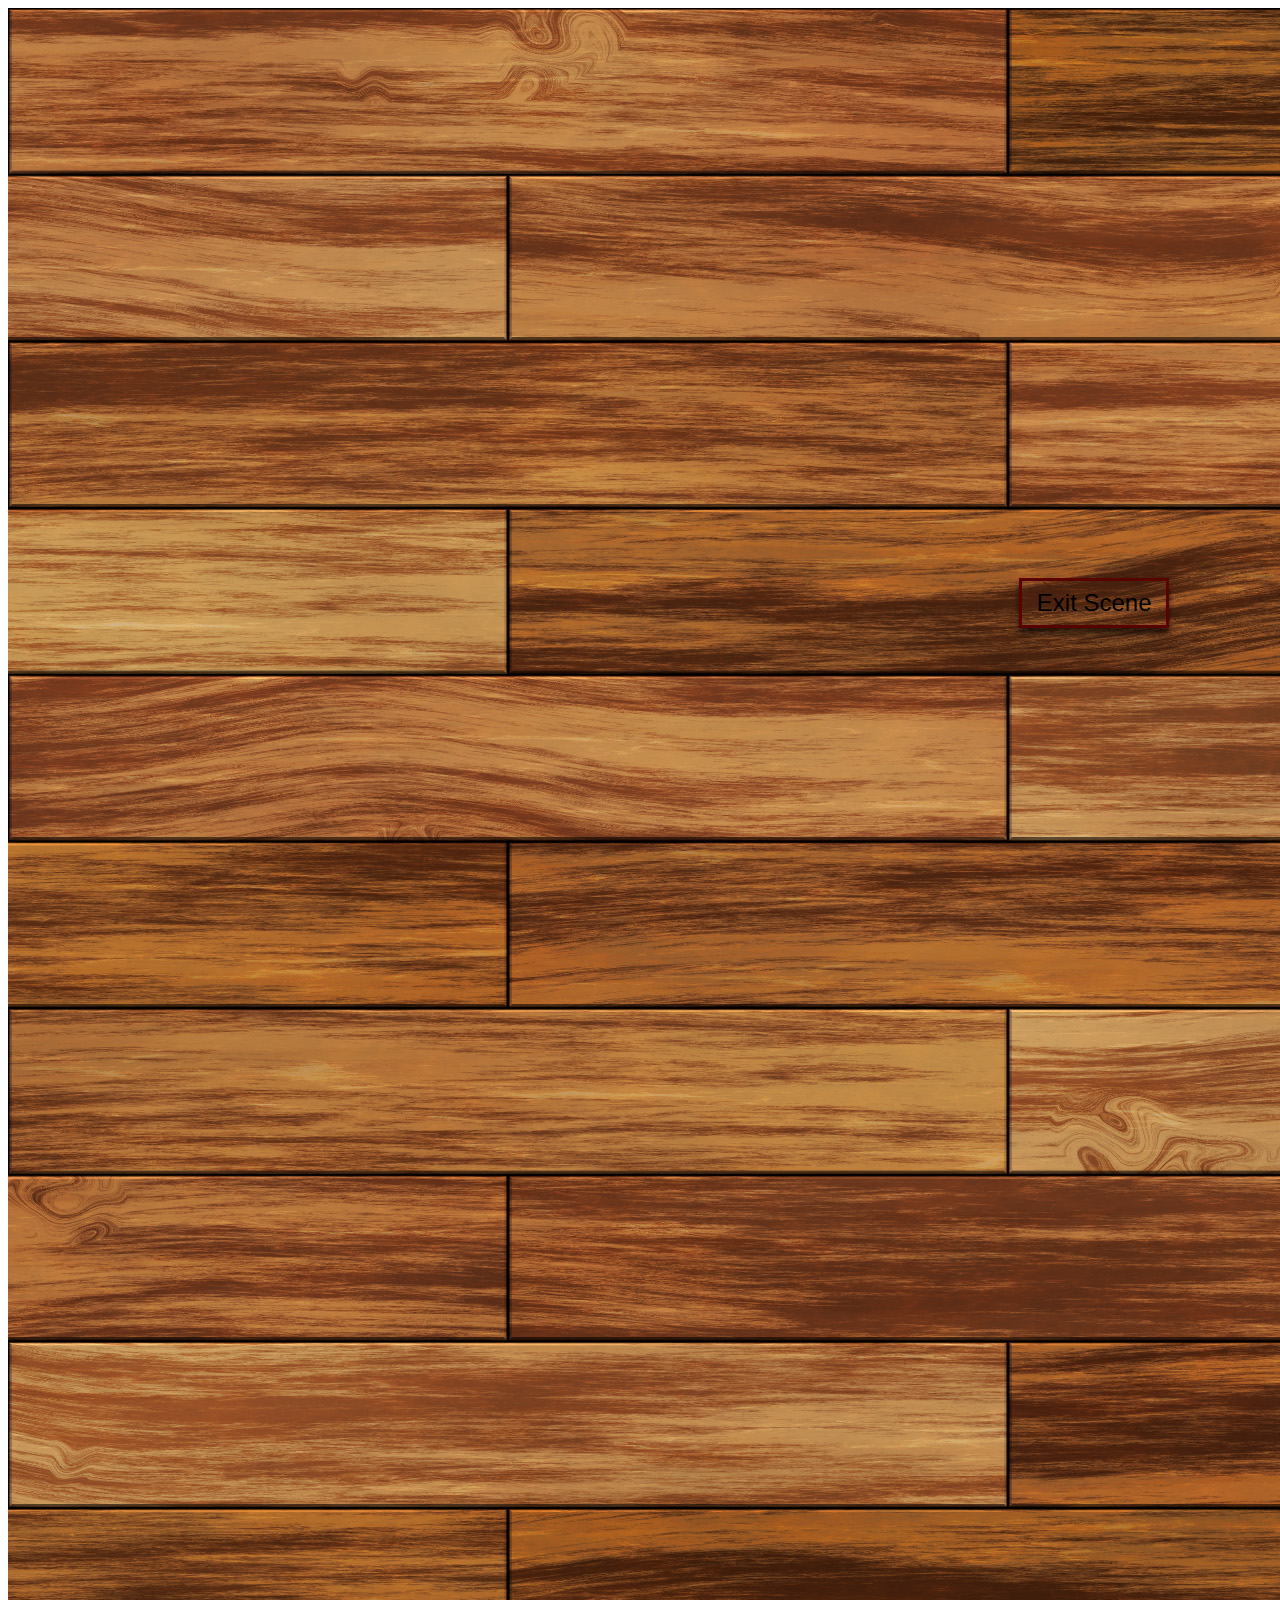
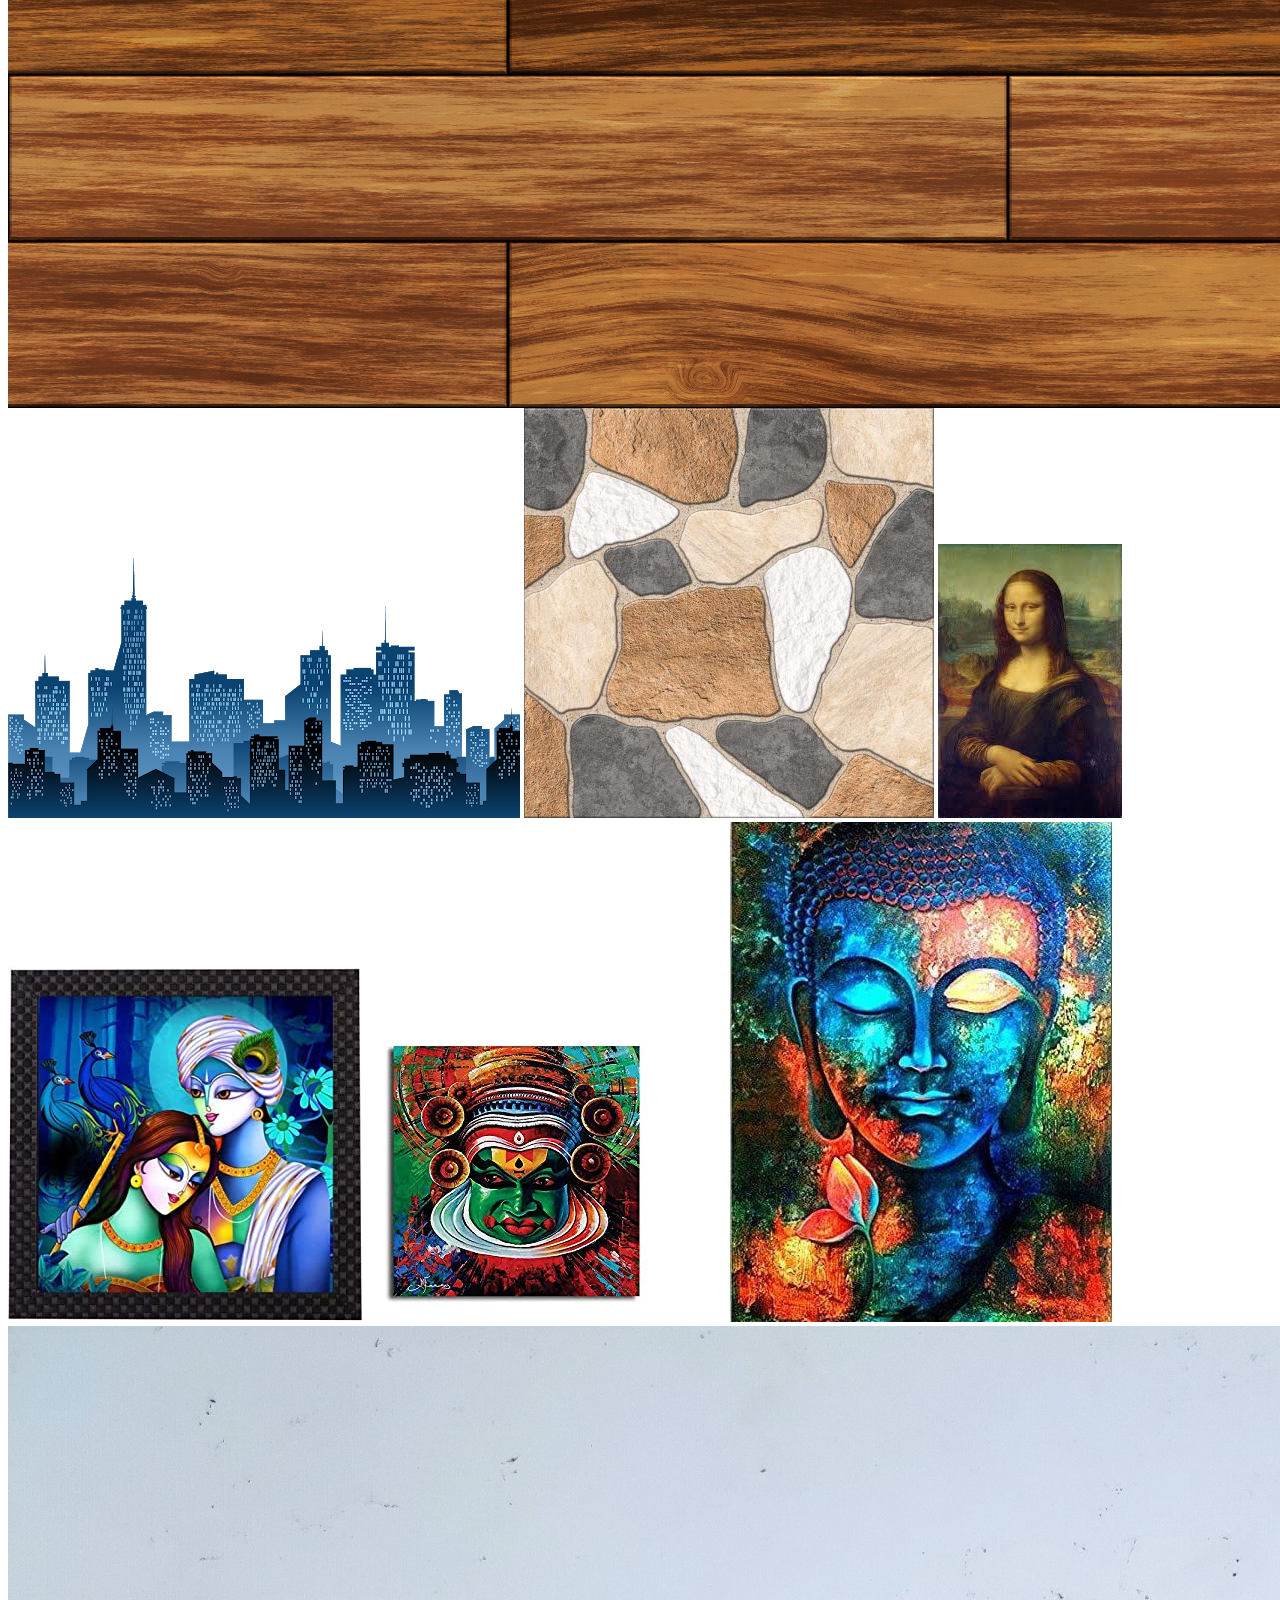
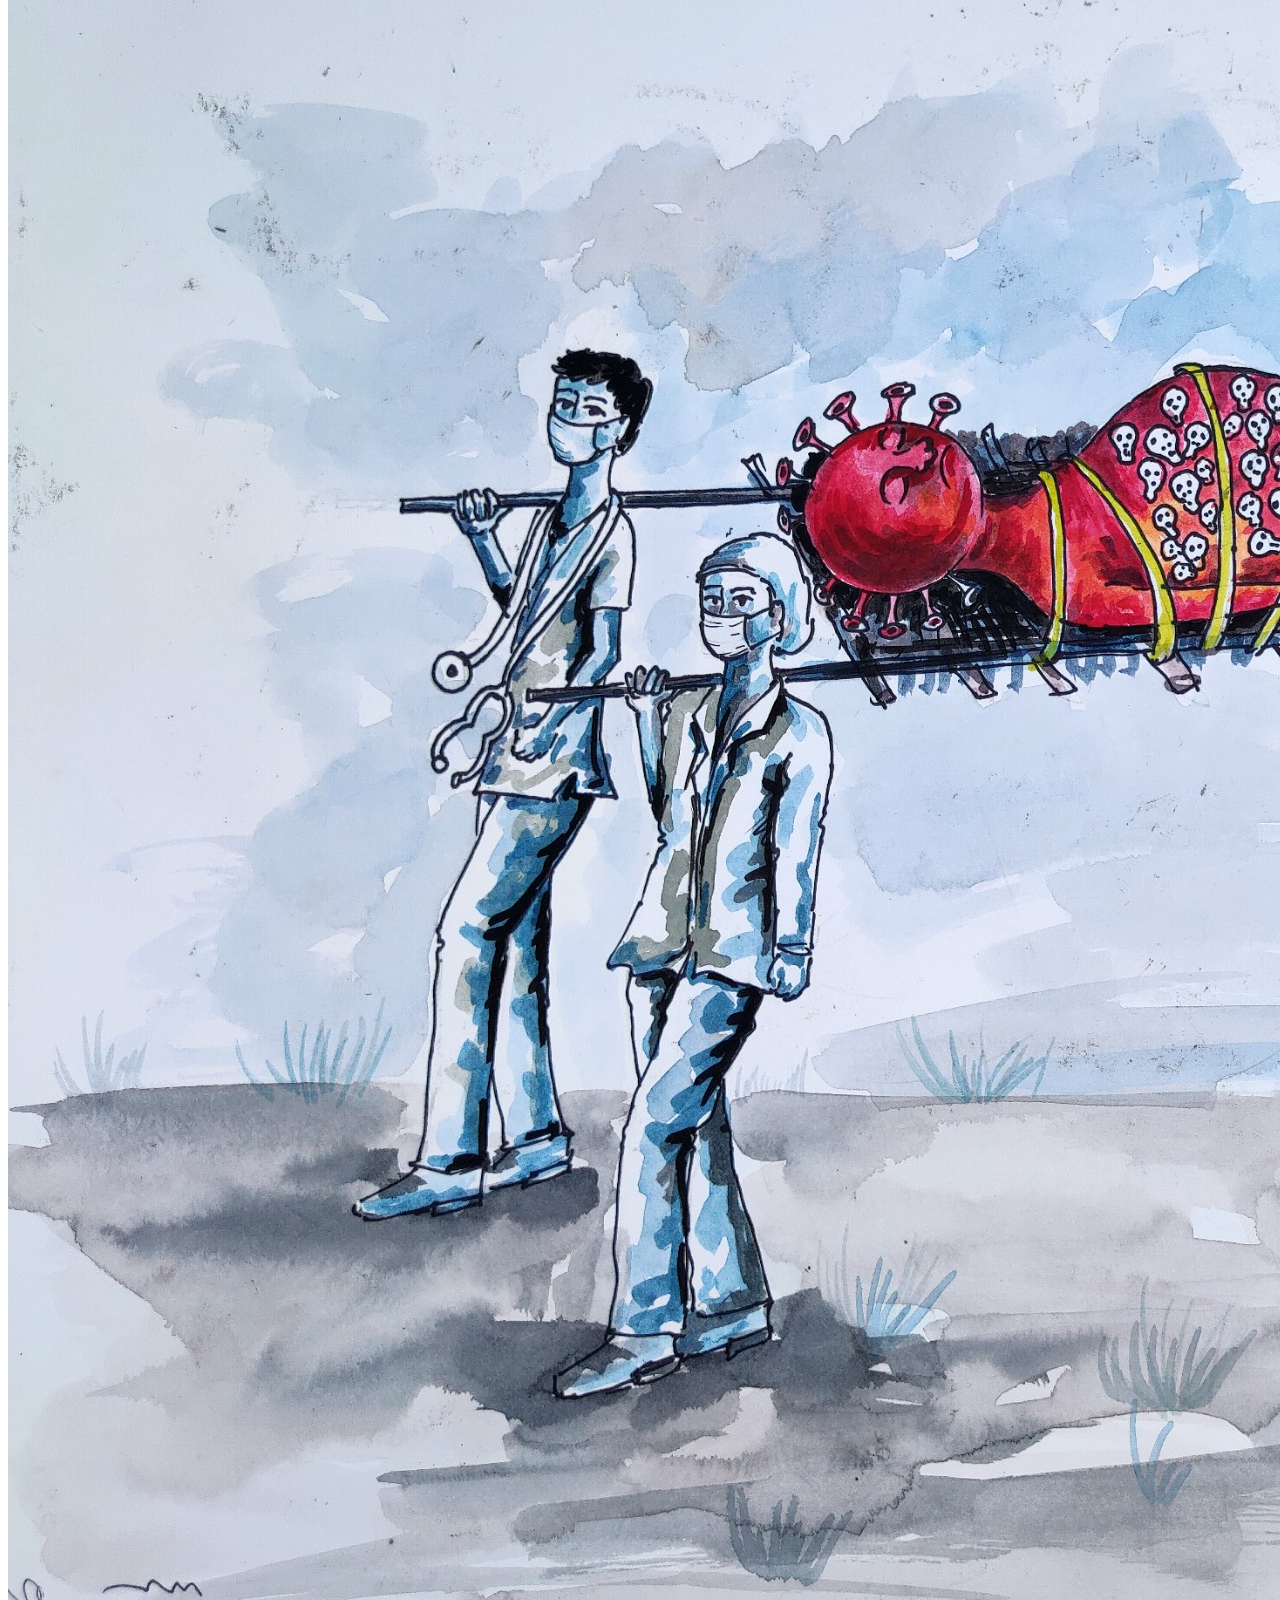
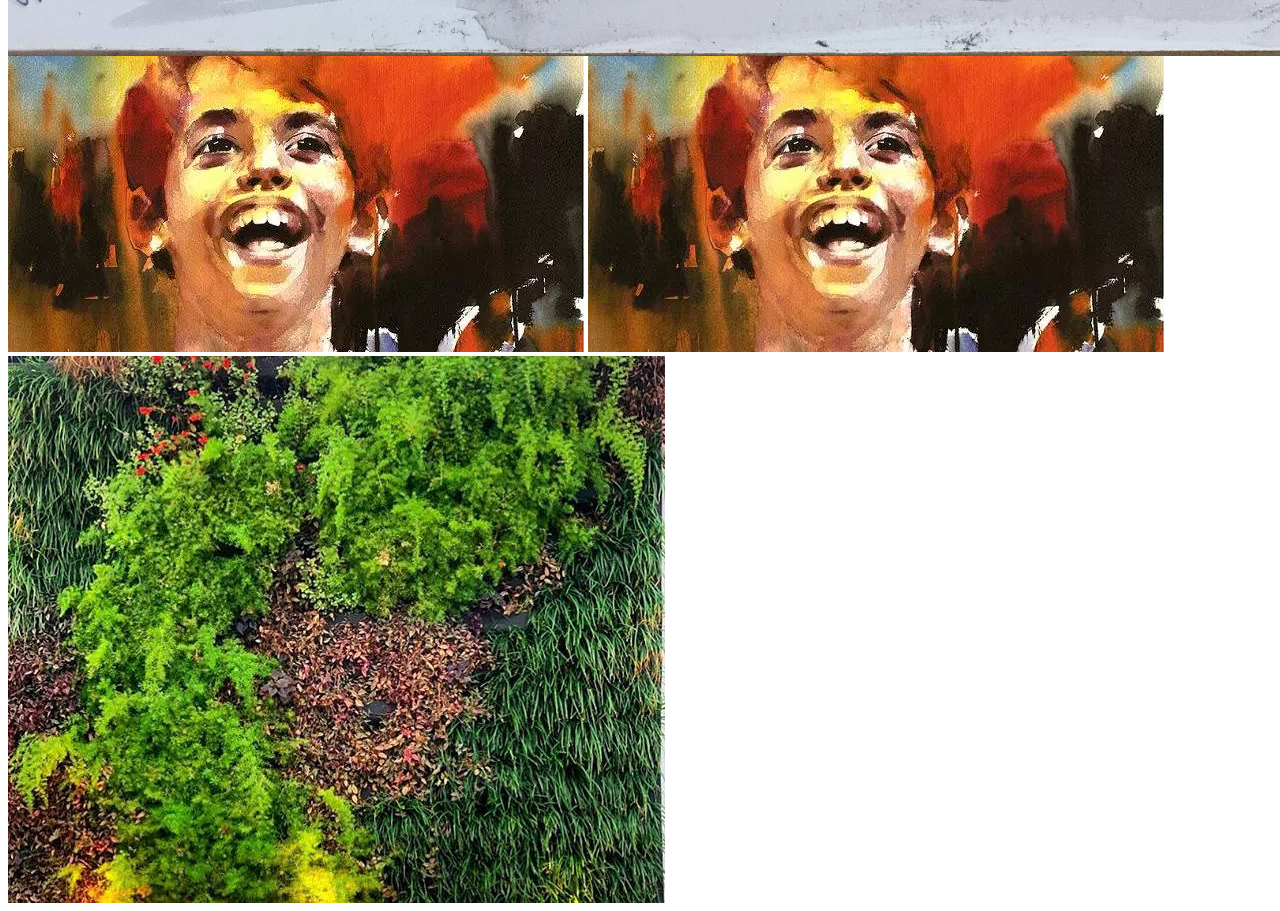
==== commit e04f10cd: "alst minute changes" ====
--- a/gallery.html
+++ b/gallery.html
@@ -7,9 +7,11 @@
   </head>
   <body>
     <div style="position:relative;">
-    <a-scene foo>
+    <a-scene main_fun>
       <!--<a-entity camera rotation-reader position="0 1.6 0"></a-entity>-->
-        <a-camera id="camera" position="0 2 0" rotation-reader></a-camera>
+        <a-camera id="camera" position="0 2 0" looper-rotation-reader>
+          <!--<a-cursor></a-cursor>-->
+        </a-camera>
         
       <a-assets>
         <!--below asset image id is used in respective area tag
@@ -38,12 +40,12 @@
       <a-box position="3 2.5 -7" rotation="0 360 0"  depth="6" height="5" width="0.5" color="#004d80"></a-box>
       <!--left wall-->
       <a-box position="-3 2.5 -7" rotation="360 0 0"  depth="6" height="5" width="0.5" color="#004d80"></a-box>
-      <a-plane material="src: #paint1" color="white" position="-2.73 2.3 -5" rotation="0 90 0" width="1" height="1"></a-plane>
-      <a-plane material="src: #paint2" color="white" position="-2.73 2.3 -7" rotation="0 90 0" width="1" height="1"></a-plane>
-      <a-plane material="src: #paint3" color="white" position="-2.73 2.3 -9" rotation="0 90 0" width="1" height="1"></a-plane>
-      <a-plane material="src: #paint4" color="white" position="2.73 2.3 -5" rotation="0 -90 0" width="1 " height="1"></a-plane>
-      <a-plane material="src: #paint5" color="white" position="2.73 2.3 -7" rotation="0 -90 0" width="1 " height="1"></a-plane>
-      <a-plane material="src: #paint6" color="white" position="2.73 2.3 -9" rotation="0 -90 0" width="1 " height="1"></a-plane>
+      <a-plane material="src: #paint1" color="white" position="-2.73 2.3 -5" rotation="0 90 0" width="1" height="1" clickimage></a-plane>
+      <a-plane material="src: #paint2" color="white" position="-2.73 2.3 -7" rotation="0 90 0" width="1" height="1" clickimage></a-plane>
+      <a-plane material="src: #paint3" color="white" position="-2.73 2.3 -9" rotation="0 90 0" width="1" height="1" clickimage></a-plane>
+      <a-plane material="src: #paint4" color="white" position="2.73 2.3 -5" rotation="0 -90 0" width="1 " height="1" clickimage></a-plane>
+      <a-plane material="src: #paint5" color="white" position="2.73 2.3 -7" rotation="0 -90 0" width="1 " height="1" clickimage></a-plane>
+      <a-plane material="src: #paint6" color="white" position="2.73 2.3 -9" rotation="0 -90 0" width="1 " height="1" clickimage></a-plane>
       <!--ceiling-->
       <a-box position="0 4.75 -7" rotation="0 0 90"  depth="6" height="5.6" width="0.5" color="#004d80"></a-box>
       <!--floor-->
@@ -64,14 +66,15 @@
       <a-entity gltf-model="url(assets/images/gltf/wallight/wallight.gltf)" scale="0.005 0.005 0.005" rotation="0 270 0" position="2.55 2.9 -5"></a-entity>
       <a-entity gltf-model="url(assets/images/gltf/wallight/wallight.gltf)" scale="0.005 0.005 0.005" rotation="0 270 0" position="2.55 2.9 -7"></a-entity>
       <a-entity gltf-model="url(assets/images/gltf/wallight/wallight.gltf)" scale="0.005 0.005 0.005" rotation="0 270 0" position="2.55 2.9 -9"></a-entity>
+     
       <!--fountain to left-->
       <a-entity gltf-model="url(assets/images/gltf/fountain/fountain.gltf)" rotation="0 180 0" position="-4 0 -4"></a-entity>
       <!--statue to right-->
       <a-entity gltf-model="url(assets/images/gltf/statue/statue.gltf)" scale="0.003 0.003 0.003" rotation="290 -60 -20" position="5 0 -4"></a-entity>
-      <a-plane material="src: #Ground; repeat: 100 100" rotation="-90 0 0" position="0 -0.01 0" height="100" width="100" ></a-plane>
+      <a-plane material="src: #Ground; repeat: 100 200" rotation="-90 0 0" position="0 -0.01 0" height="500" width="500" depth="500"></a-plane>
       <a-sky material="src: #CityBg; repeat:5 " color="#ECECEC" theta-length=100></a-sky>
     </a-scene>
-    <div style="position:absolute; top:60%; left:80%; z-index:1000;">
+    <div style="position:absolute; top:10%; left:80%; z-index:1000;">
       <input type="button" value="Exit Scene" onclick="window.location.href='home.html'" class="btnn">
       <!--<img src="assets/images/portalexit.png" alt="Exit" width="70" height="70"> -->
     </div>
--- a/cssfiles/home.css
+++ b/cssfiles/home.css
@@ -1,6 +1,6 @@
 .btn { 
     cursor: pointer; 
-    border: 1px solid #3498db; 
+    border: 3px solid #3498db; 
     background-color: transparent; 
     height: 50px; 
     width: 200px; 
@@ -10,11 +10,11 @@
 } 
 .btnn { 
     cursor: pointer; 
-    border: 1px solid #3498db; 
+    border: 3px solid #580300; 
     background-color: transparent; 
     height: 50px; 
     width: 150px; 
-    color: white; 
+    color: black; 
     font-size: 1.5em; 
     box-shadow: 0 6px 6px rgba(0, 0, 0, 0.6); 
 } 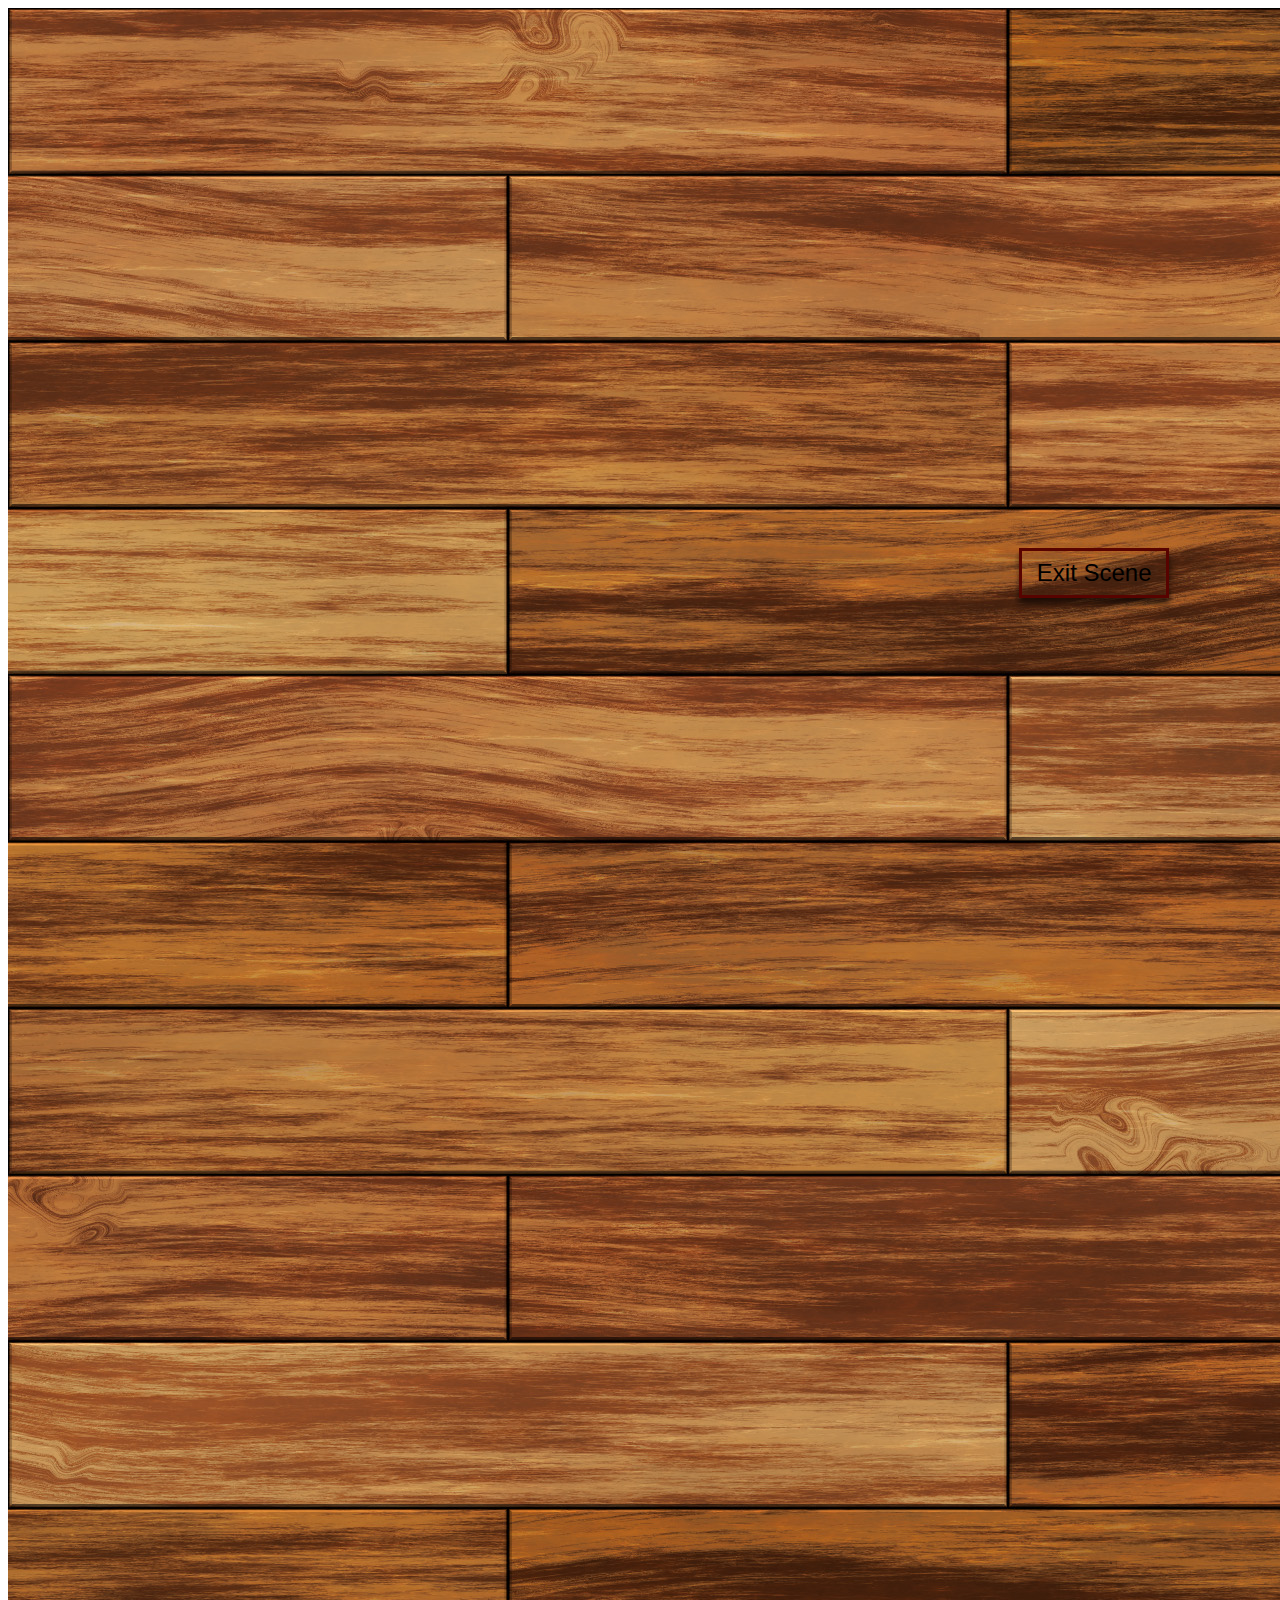
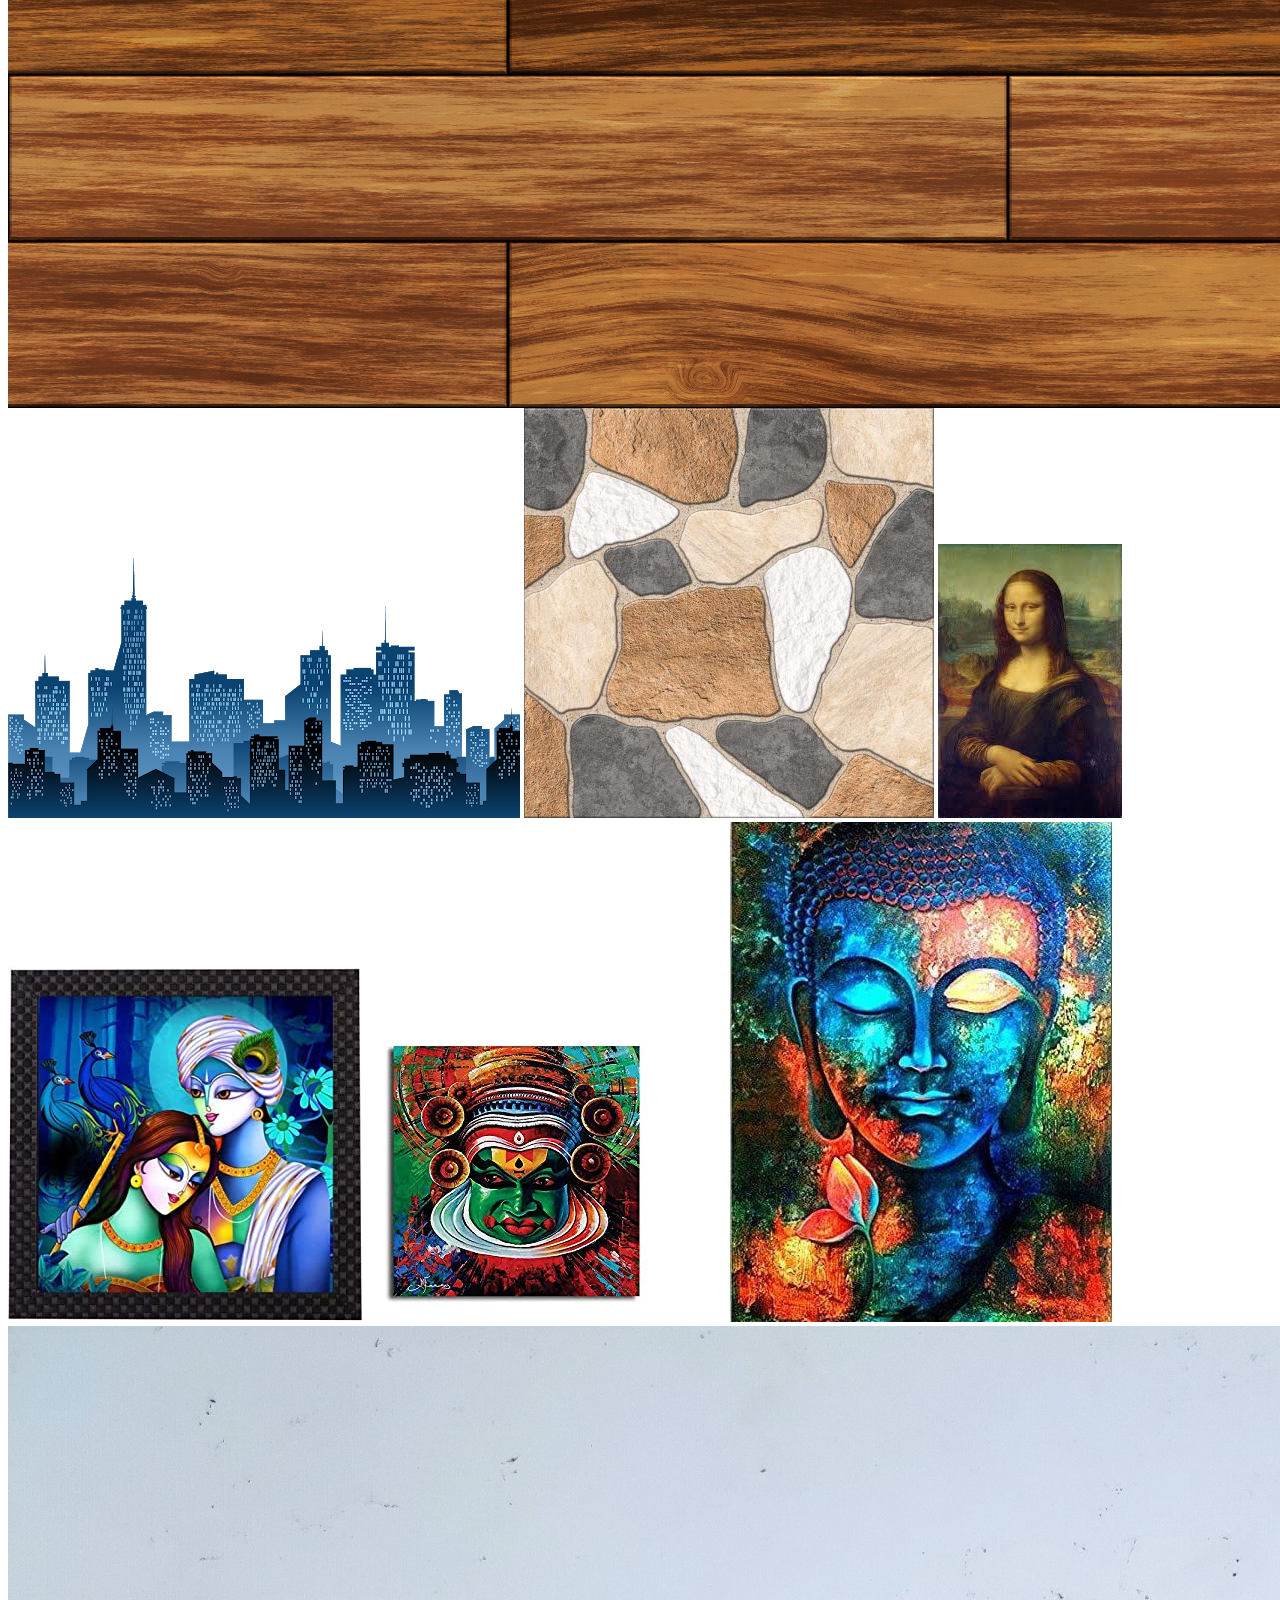
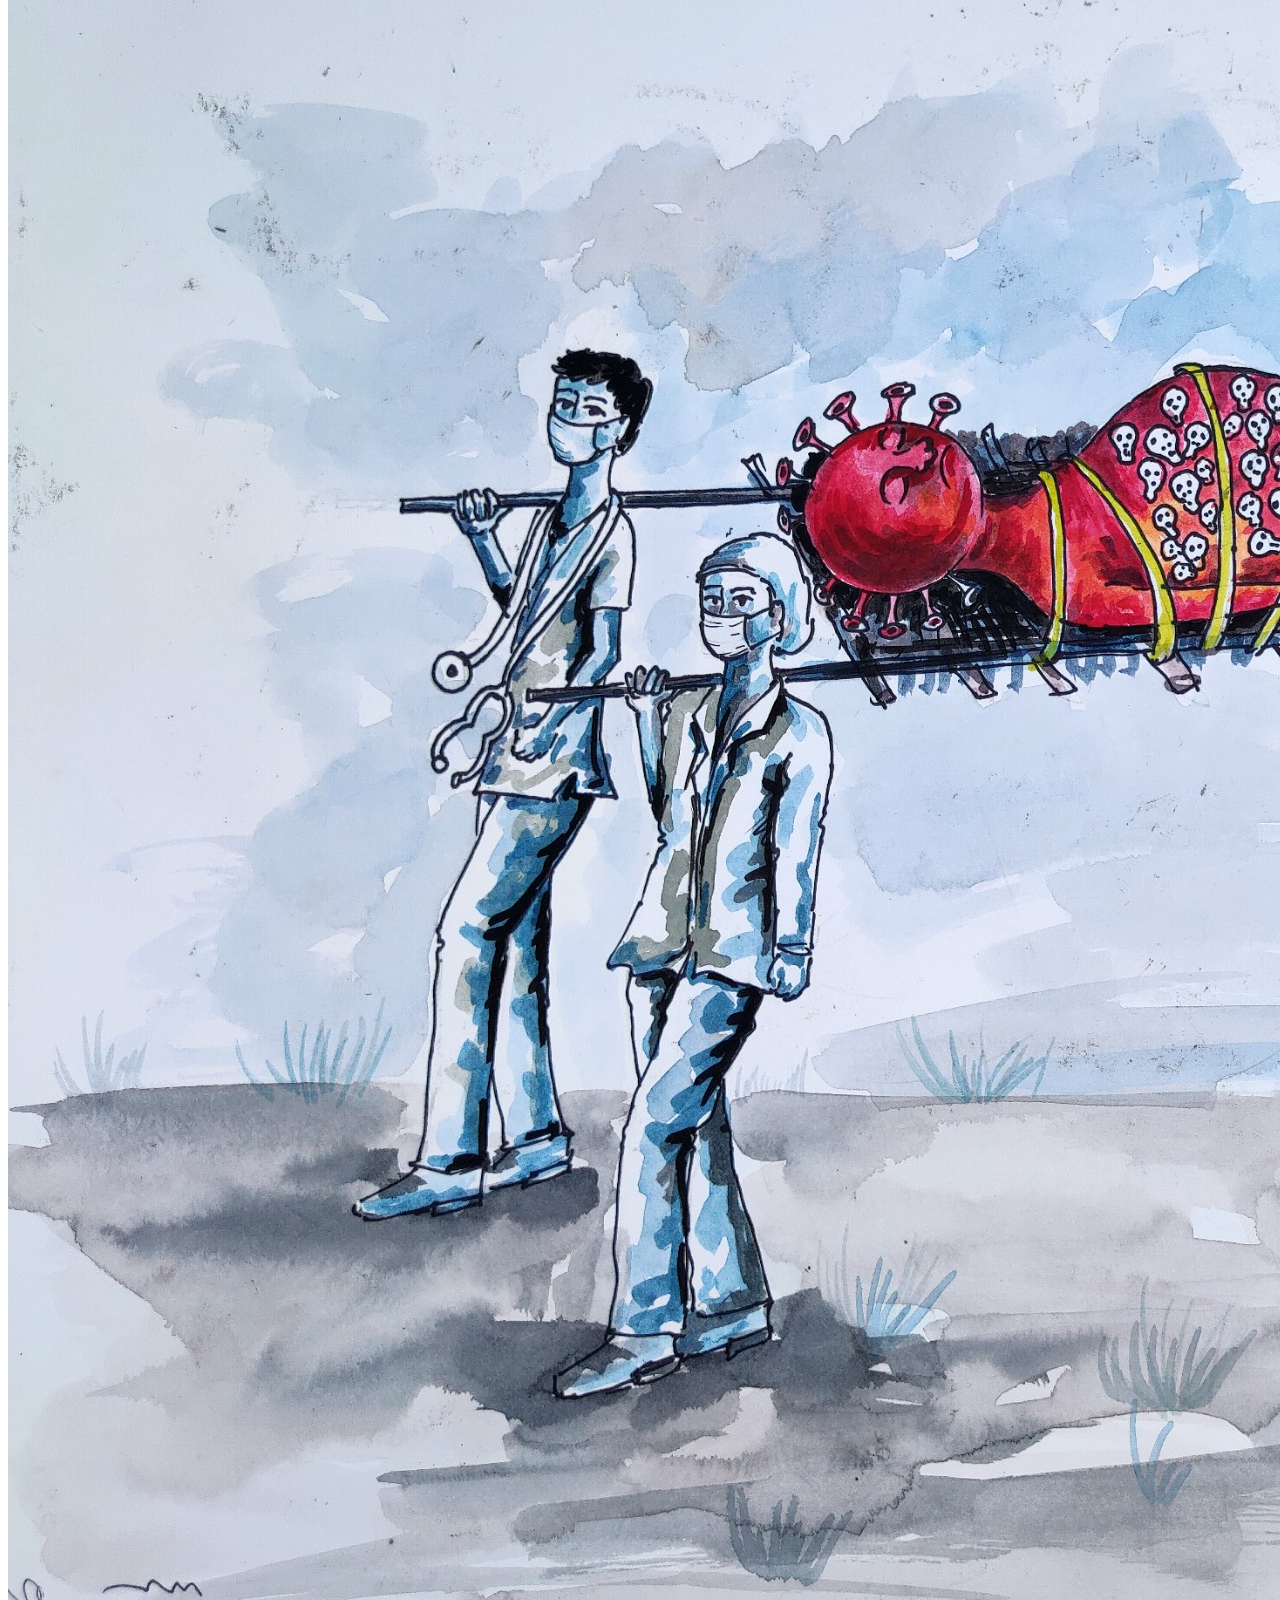
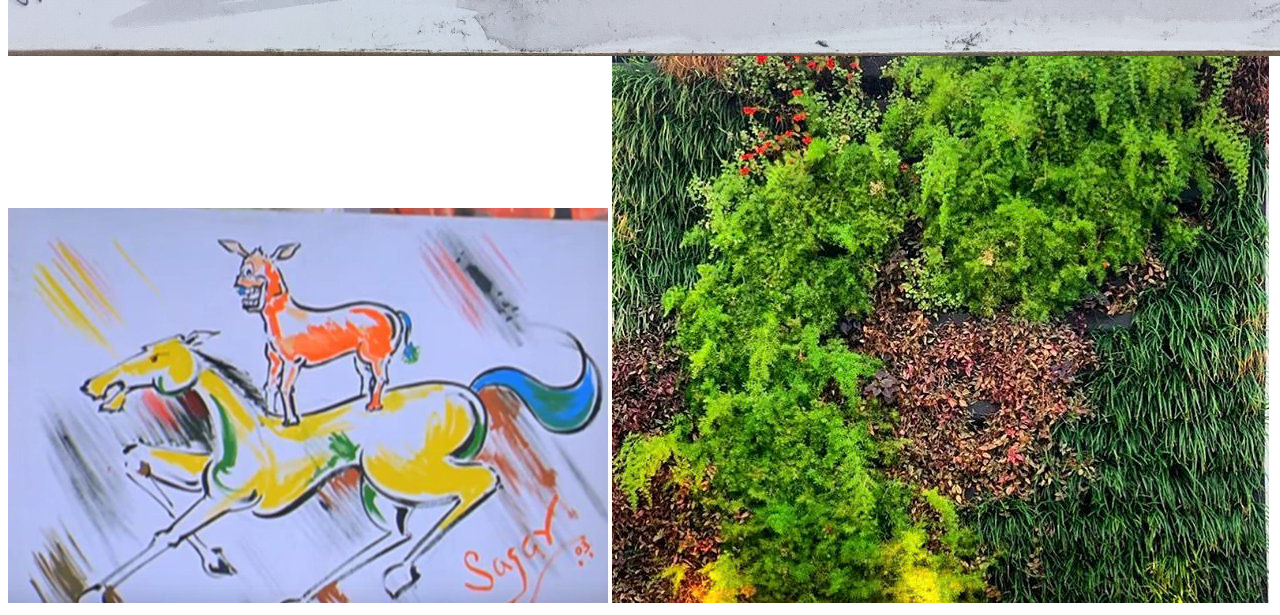
==== commit e5d9baa1: "Merge pull request #2 from bachinaram/main_2.0" ====
--- a/gallery.html
+++ b/gallery.html
@@ -1,83 +1,86 @@
 <html>
-  <head>
+
+<head>
     <script src="https://aframe.io/releases/1.0.4/aframe.min.js"></script>
     <script src="jsfiles/camera_view.js"></script>
     <script src="jsfiles/dynamicScene.js"></script>
     <link rel="stylesheet" href="cssfiles/home.css">
-  </head>
-  <body>
+</head>
+
+<body>
     <div style="position:relative;">
-    <a-scene main_fun>
-      <!--<a-entity camera rotation-reader position="0 1.6 0"></a-entity>-->
-        <a-camera id="camera" position="0 2 0" looper-rotation-reader>
-          <!--<a-cursor></a-cursor>-->
-        </a-camera>
-        
-      <a-assets>
-        <!--below asset image id is used in respective area tag
-        //e.g., id=GalFloor is used in a-plane tag-->
-        <img id="GalFloor"src="assets/images/gallery_floor.jpg"/>
-        <img id="CityBg"src="assets/images/city-sky.jpg"/>
-        <img id="Ground"src="assets/images/tiles.jpg"/>
-        <img id="paint1"src="assets/images/paint1.jpg"/>
-        <img id="paint2"src="assets/images/paint2.jpg"/>
-        <img id="paint3"src="assets/images/paint3.jpg"/>
-        <img id="paint4"src="assets/images/paint4.jpg"/>
-        <img id="paint5"src="assets/images/paint5.jpg"/>
-        <img id="paint6"src="assets/images/paint6.jpg"/>
-        <img id="paint6"src="assets/images/paint6.jpg"/>
-        <img id="roof" src="assets/images/garden.jpg"/>
-      </a-assets>
-      
-      <!--Front door
-        <a-box position="0 2.5 -4.6" rotation="90 90 0"  depth="5" height="5.8" width="0.2" >
-        <a-box position="0 1 1" rotation="180 0 0"  depth="5" height="2.8" width="0.2" color="#336699" ></a-box>
-        </a-box>-->
-      <a-box material="src: #roof; repeat: 1 1" position="-6 2.5 -5" rotation="0 90 0"  depth="6" height="5" width="0.5" color="#004d80"></a-box>
-      <a-box material="src: #roof; repeat: 1 1" position="6 2.5 -5" rotation="0 90 0"  depth="6" height="5" width="0.5" color="#004d80"></a-box>
-      <a-box material="src: #roof; repeat: 1 1" position="0 7.5 -5" rotation="0 90 0"  depth="18" height="5" width="0.5" color="#004d80"></a-box>
-      <!--right wall-->
-      <a-box position="3 2.5 -7" rotation="0 360 0"  depth="6" height="5" width="0.5" color="#004d80"></a-box>
-      <!--left wall-->
-      <a-box position="-3 2.5 -7" rotation="360 0 0"  depth="6" height="5" width="0.5" color="#004d80"></a-box>
-      <a-plane material="src: #paint1" color="white" position="-2.73 2.3 -5" rotation="0 90 0" width="1" height="1" clickimage></a-plane>
-      <a-plane material="src: #paint2" color="white" position="-2.73 2.3 -7" rotation="0 90 0" width="1" height="1" clickimage></a-plane>
-      <a-plane material="src: #paint3" color="white" position="-2.73 2.3 -9" rotation="0 90 0" width="1" height="1" clickimage></a-plane>
-      <a-plane material="src: #paint4" color="white" position="2.73 2.3 -5" rotation="0 -90 0" width="1 " height="1" clickimage></a-plane>
-      <a-plane material="src: #paint5" color="white" position="2.73 2.3 -7" rotation="0 -90 0" width="1 " height="1" clickimage></a-plane>
-      <a-plane material="src: #paint6" color="white" position="2.73 2.3 -9" rotation="0 -90 0" width="1 " height="1" clickimage></a-plane>
-      <!--ceiling-->
-      <a-box position="0 4.75 -7" rotation="0 0 90"  depth="6" height="5.6" width="0.5" color="#004d80"></a-box>
-      <!--floor-->
-      <a-box material="src: #GalFloor" position="0 0.15 -7" rotation="0 0 90" depth="6" height="5.5" width="0.5" ></a-box>
-      <!--frontglass-->
-      <a-entity gltf-model="url(assets/images/gltf/fence/scene.gltf)" scale="0.1 0.2 0.2" position="2.55 0.6 -6.5" ></a-entity>
-      <a-entity gltf-model="url(assets/images/gltf/fence/scene.gltf)" scale="0.1 0.2 0.2" position="-0.5 0.6 -6.5" ></a-entity>
-      <!--<a-plane material="opacity: 0.4; transparent: true" rotation="360 0 0" position="0 2.45 -4" width="5.7" height="4.12" depth="6" color="white"></a-plane>-->
-      <a-plane material="opacity: 0.4; transparent: true;side: double"  position="-1.8 2.45 -4" width="2" height="4.12" depth="1" color="white"></a-plane>
-      <a-plane material="opacity: 0.4; transparent: true;side: double"  position="1.8 2.45 -4" width="2" height="4.12" depth="1" color="white"></a-plane>
-      <a-plane material="opacity: 0.4; transparent: true;side: double"  position="0 3.7 -4" width="1.6" height="1.6" depth="1" color="white"></a-plane>
-      <!--3d lights-->
-      <a-entity gltf-model="url(assets/images/gltf/chandeleur/chandeleur.gltf)" scale="0.04 0.04 0.04" rotation="360 0 0" position="0 3 -6"></a-entity>
-      <a-entity gltf-model="url(assets/images/gltf/wallight/wallight.gltf)" scale="0.005 0.005 0.005" rotation="0 90 0" position="-2.55 2.9 -5"></a-entity>
-      <a-entity gltf-model="url(assets/images/gltf/wallight/wallight.gltf)" scale="0.005 0.005 0.005" rotation="0 90 0" position="-2.55 2.9 -7"></a-entity>
-      <a-entity gltf-model="url(assets/images/gltf/wallight/wallight.gltf)" scale="0.005 0.005 0.005" rotation="0 90 0" position="-2.55 2.9 -9"></a-entity>
-      <a-entity gltf-model="url(assets/images/gltf/fence/scene.gltf)" scale="0.005 0.005 0.005" rotation="0 90 0" position="3 2.5 -7"></a-entity>
-      <a-entity gltf-model="url(assets/images/gltf/wallight/wallight.gltf)" scale="0.005 0.005 0.005" rotation="0 270 0" position="2.55 2.9 -5"></a-entity>
-      <a-entity gltf-model="url(assets/images/gltf/wallight/wallight.gltf)" scale="0.005 0.005 0.005" rotation="0 270 0" position="2.55 2.9 -7"></a-entity>
-      <a-entity gltf-model="url(assets/images/gltf/wallight/wallight.gltf)" scale="0.005 0.005 0.005" rotation="0 270 0" position="2.55 2.9 -9"></a-entity>
-     
-      <!--fountain to left-->
-      <a-entity gltf-model="url(assets/images/gltf/fountain/fountain.gltf)" rotation="0 180 0" position="-4 0 -4"></a-entity>
-      <!--statue to right-->
-      <a-entity gltf-model="url(assets/images/gltf/statue/statue.gltf)" scale="0.003 0.003 0.003" rotation="290 -60 -20" position="5 0 -4"></a-entity>
-      <a-plane material="src: #Ground; repeat: 100 200" rotation="-90 0 0" position="0 -0.01 0" height="500" width="500" depth="500"></a-plane>
-      <a-sky material="src: #CityBg; repeat:5 " color="#ECECEC" theta-length=100></a-sky>
-    </a-scene>
-    <div style="position:absolute; top:10%; left:80%; z-index:1000;">
-      <input type="button" value="Exit Scene" onclick="window.location.href='home.html'" class="btnn">
-      <!--<img src="assets/images/portalexit.png" alt="Exit" width="70" height="70"> -->
+        <a-scene main_fun>
+            <!--<a-entity camera rotation-reader position="0 1.6 0"></a-entity>-->
+            <a-camera id="camera" position="0 2 0" looper-rotation-reader>
+                <!--<a-cursor></a-cursor>-->
+            </a-camera>
+
+            <a-assets>
+                <!--below asset image id is used in respective area tag
+                //e.g., id=GalFloor is used in a-plane tag-->
+                <img id="GalFloor" src="assets/images/gallery_floor.jpg" />
+                <img id="CityBg" src="assets/images/city-sky.jpg" />
+                <img id="Ground" src="assets/images/tiles.jpg" />
+                <img id="paint1" src="assets/images/paint1.jpg" />
+                <img id="paint2" src="assets/images/paint2.jpg" />
+                <img id="paint3" src="assets/images/paint3.jpg" />
+                <img id="paint4" src="assets/images/paint4.jpg" />
+                <img id="paint5" src="assets/images/paint5.jpg" />
+                <img id="majnu" src="assets/majnu.jpg" />
+                <img id="roof" src="assets/images/garden.jpg" />
+            </a-assets>
+
+            <!--Front door
+            <a-box position="0 2.5 -4.6" rotation="90 90 0"  depth="5" height="5.8" width="0.2" >
+            <a-box position="0 1 1" rotation="180 0 0"  depth="5" height="2.8" width="0.2" color="#336699" ></a-box>
+            </a-box>-->
+            <a-box material="src: #roof; repeat: 1 1" position="-6 2.5 -5" rotation="0 90 0" depth="6" height="5" width="0.5" color="#004d80"></a-box>
+            <a-plane material="src: #majnu" color="white" position="0 6.8 -4.5" rotation="0 0 0" width="2.5" height="2.5" clickimage></a-plane>
+            <a-box material="src: #roof; repeat: 1 1" position="6 2.5 -5" rotation="0 90 0" depth="6" height="5" width="0.5" color="#004d80"></a-box>
+            <a-box material="src: #roof; repeat: 1 1" position="0 7.5 -5" rotation="0 90 0" depth="18" height="5" width="0.5" color="#004d80"></a-box>
+            <!--right wall-->
+            <a-box position="3 2.5 -7" rotation="0 360 0" depth="6" height="5" width="0.5" color="#004d80"></a-box>
+            <!--left wall-->
+            <a-box position="-3 2.5 -7" rotation="360 0 0" depth="6" height="5" width="0.5" color="#004d80"></a-box>
+            <a-plane material="src: #paint1" color="white" position="-2.73 2.3 -5" rotation="0 90 0" width="1" height="1" clickimage></a-plane>
+            <a-plane material="src: #paint2" color="white" position="-2.73 2.3 -7" rotation="0 90 0" width="1" height="1" clickimage></a-plane>
+            <a-plane material="src: #paint3" color="white" position="-2.73 2.3 -9" rotation="0 90 0" width="1" height="1" clickimage></a-plane>
+            <a-plane material="src: #paint4" color="white" position="2.73 2.3 -5" rotation="0 -90 0" width="1 " height="1" clickimage></a-plane>
+            <a-plane material="src: #paint5" color="white" position="2.73 2.3 -7" rotation="0 -90 0" width="1 " height="1" clickimage></a-plane>
+            <a-plane material="src: #paint6" color="white" position="2.73 2.3 -9" rotation="0 -90 0" width="1 " height="1" clickimage></a-plane>
+            <!--ceiling-->
+            <a-box position="0 4.75 -7" rotation="0 0 90" depth="6" height="5.6" width="0.5" color="#004d80"></a-box>
+            <!--floor-->
+            <a-box material="src: #GalFloor" position="0 0.15 -7" rotation="0 0 90" depth="6" height="5.5" width="0.5"></a-box>
+            <!--frontglass-->
+            <a-entity gltf-model="url(assets/images/gltf/fence/scene.gltf)" scale="0.1 0.2 0.2" position="2.55 0.6 -6.5"></a-entity>
+            <a-entity gltf-model="url(assets/images/gltf/fence/scene.gltf)" scale="0.1 0.2 0.2" position="-0.5 0.6 -6.5"></a-entity>
+            <!--<a-plane material="opacity: 0.4; transparent: true" rotation="360 0 0" position="0 2.45 -4" width="5.7" height="4.12" depth="6" color="white"></a-plane>-->
+            <a-plane material="opacity: 0.4; transparent: true;side: double" position="-1.8 2.45 -4" width="2" height="4.12" depth="1" color="white"></a-plane>
+            <a-plane material="opacity: 0.4; transparent: true;side: double" position="1.8 2.45 -4" width="2" height="4.12" depth="1" color="white"></a-plane>
+            <a-plane material="opacity: 0.4; transparent: true;side: double" position="0 3.7 -4" width="1.6" height="1.6" depth="1" color="white"></a-plane>
+            <!--3d lights-->
+            <a-entity gltf-model="url(assets/images/gltf/chandeleur/chandeleur.gltf)" scale="0.04 0.04 0.04" rotation="360 0 0" position="0 3 -6"></a-entity>
+            <a-entity gltf-model="url(assets/images/gltf/wallight/wallight.gltf)" scale="0.005 0.005 0.005" rotation="0 90 0" position="-2.55 2.9 -5"></a-entity>
+            <a-entity gltf-model="url(assets/images/gltf/wallight/wallight.gltf)" scale="0.005 0.005 0.005" rotation="0 90 0" position="-2.55 2.9 -7"></a-entity>
+            <a-entity gltf-model="url(assets/images/gltf/wallight/wallight.gltf)" scale="0.005 0.005 0.005" rotation="0 90 0" position="-2.55 2.9 -9"></a-entity>
+            <a-entity gltf-model="url(assets/images/gltf/fence/scene.gltf)" scale="0.005 0.005 0.005" rotation="0 90 0" position="3 2.5 -7"></a-entity>
+            <a-entity gltf-model="url(assets/images/gltf/wallight/wallight.gltf)" scale="0.005 0.005 0.005" rotation="0 270 0" position="2.55 2.9 -5"></a-entity>
+            <a-entity gltf-model="url(assets/images/gltf/wallight/wallight.gltf)" scale="0.005 0.005 0.005" rotation="0 270 0" position="2.55 2.9 -7"></a-entity>
+            <a-entity gltf-model="url(assets/images/gltf/wallight/wallight.gltf)" scale="0.005 0.005 0.005" rotation="0 270 0" position="2.55 2.9 -9"></a-entity>
+
+            <!--fountain to left-->
+            <a-entity gltf-model="url(assets/images/gltf/fountain/fountain.gltf)" rotation="0 180 0" position="-4 0 -4"></a-entity>
+            <!--statue to right-->
+            <a-entity gltf-model="url(assets/images/gltf/statue/statue.gltf)" scale="0.003 0.003 0.003" rotation="290 -60 -20" position="5 0 -4"></a-entity>
+            <a-plane material="src: #Ground; repeat: 100 200" rotation="-90 0 0" position="0 -0.01 0" height="500" width="500" depth="500"></a-plane>
+            <a-sky material="src: #CityBg; repeat:5 " color="#ECECEC" theta-length=100></a-sky>
+        </a-scene>
+        <div style="position:absolute; top:10%; left:80%; z-index:1000;">
+            <input type="button" value="Exit Scene" onclick="window.location.href='home.html'" class="btnn">
+            <!--<img src="assets/images/portalexit.png" alt="Exit" width="70" height="70"> -->
+        </div>
     </div>
-  </div>
-  </body>
+</body>
+
 </html>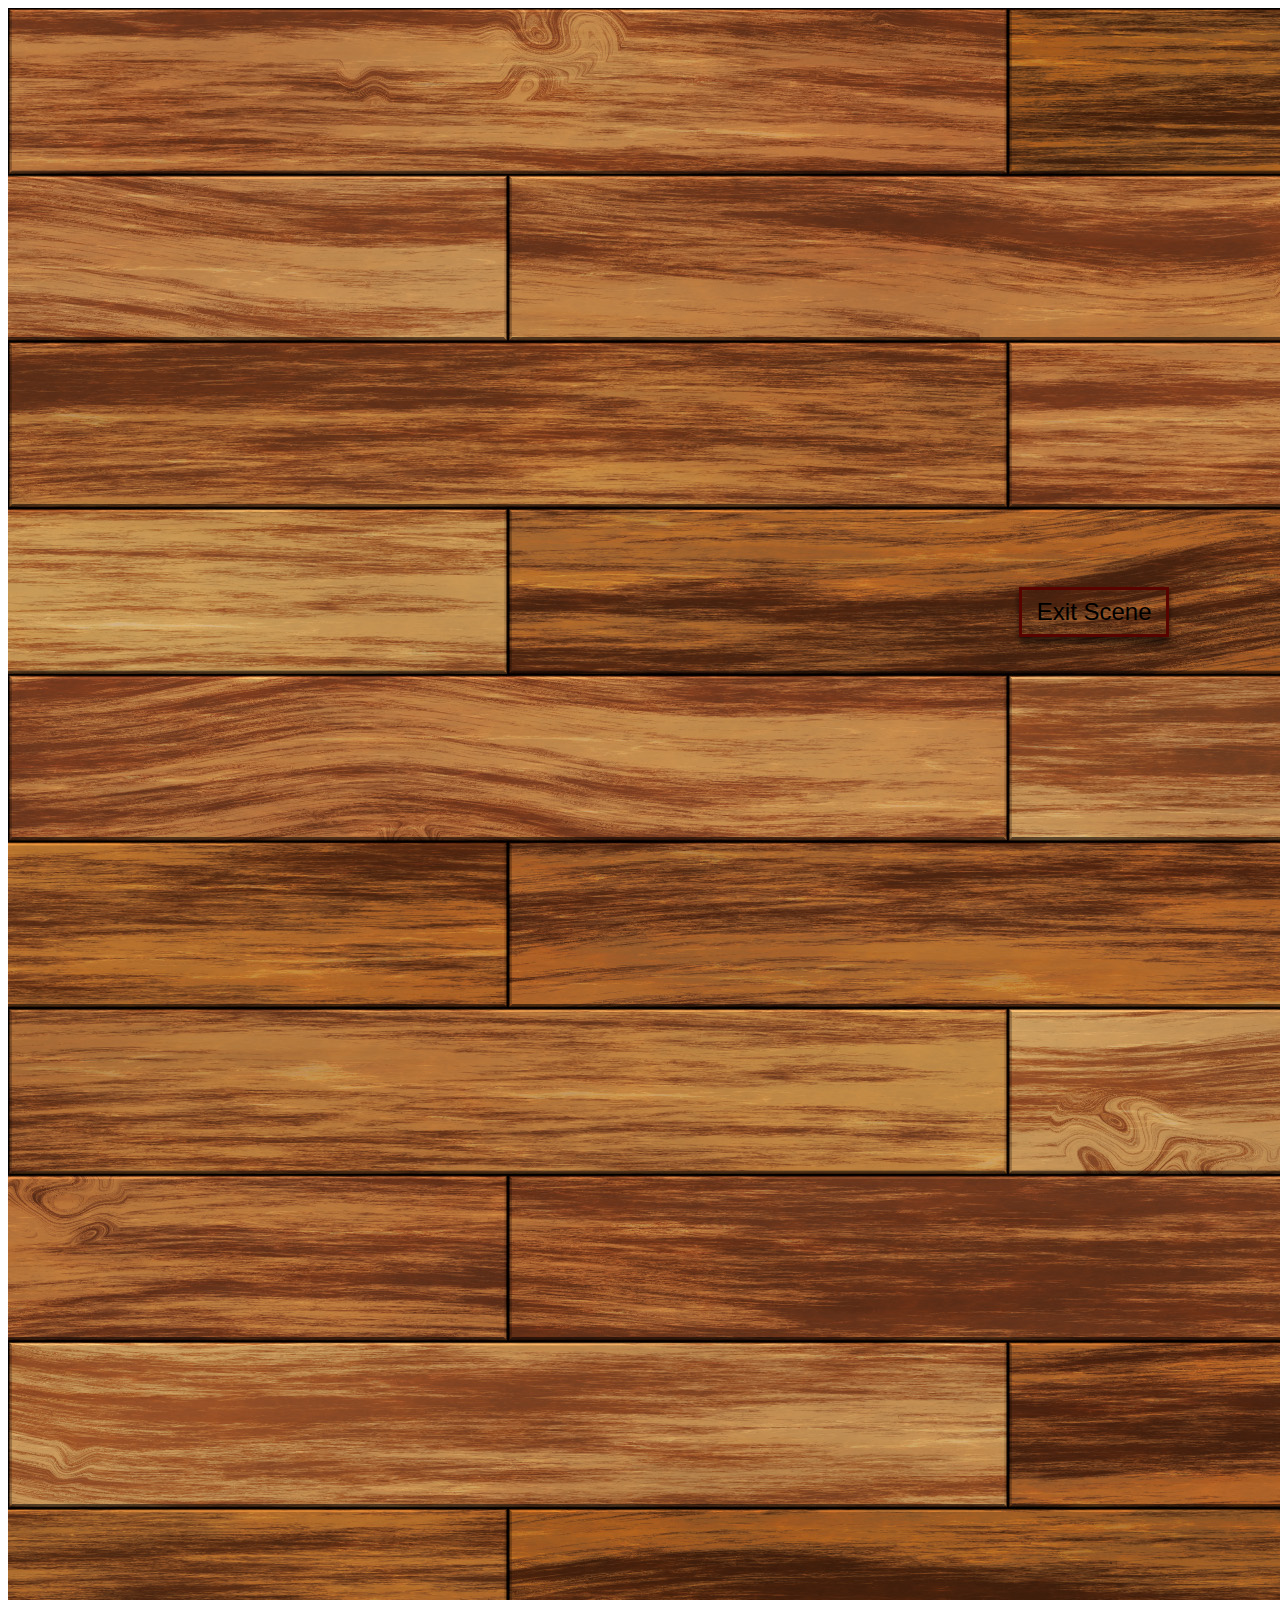
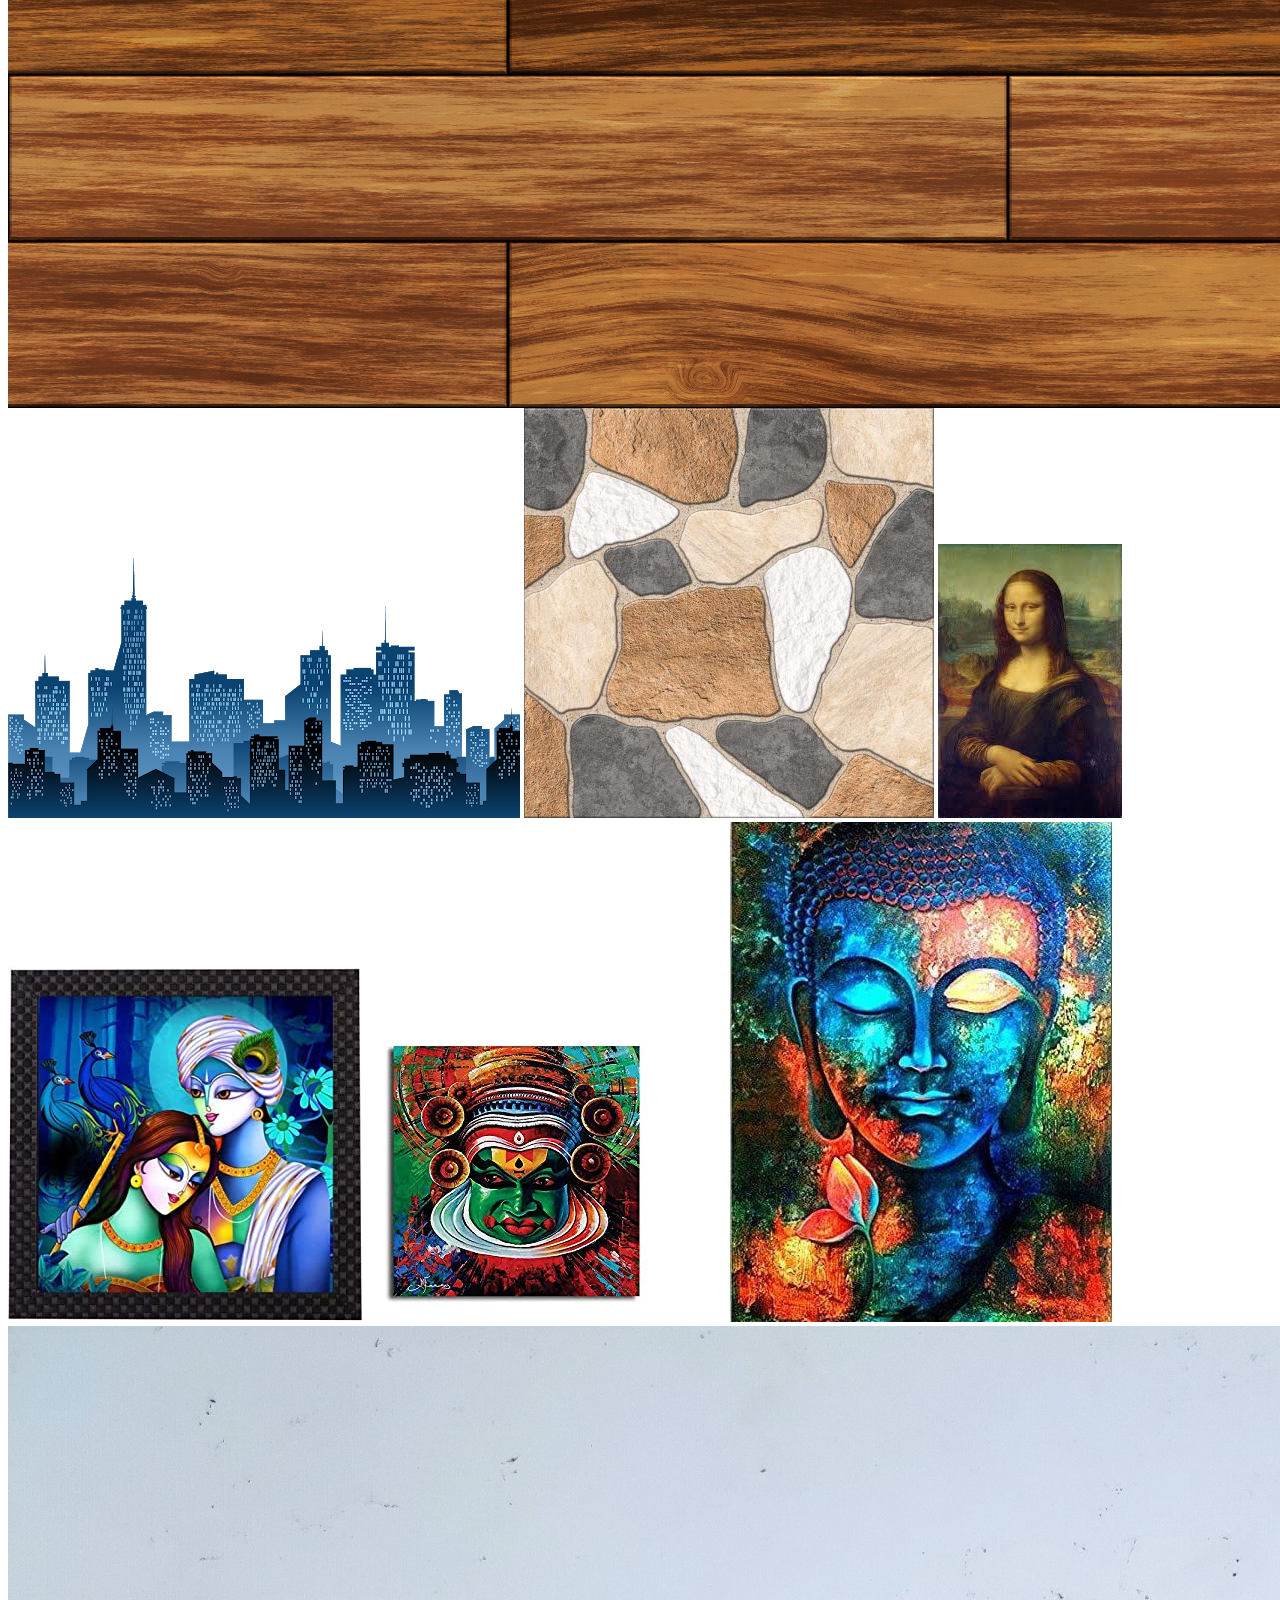
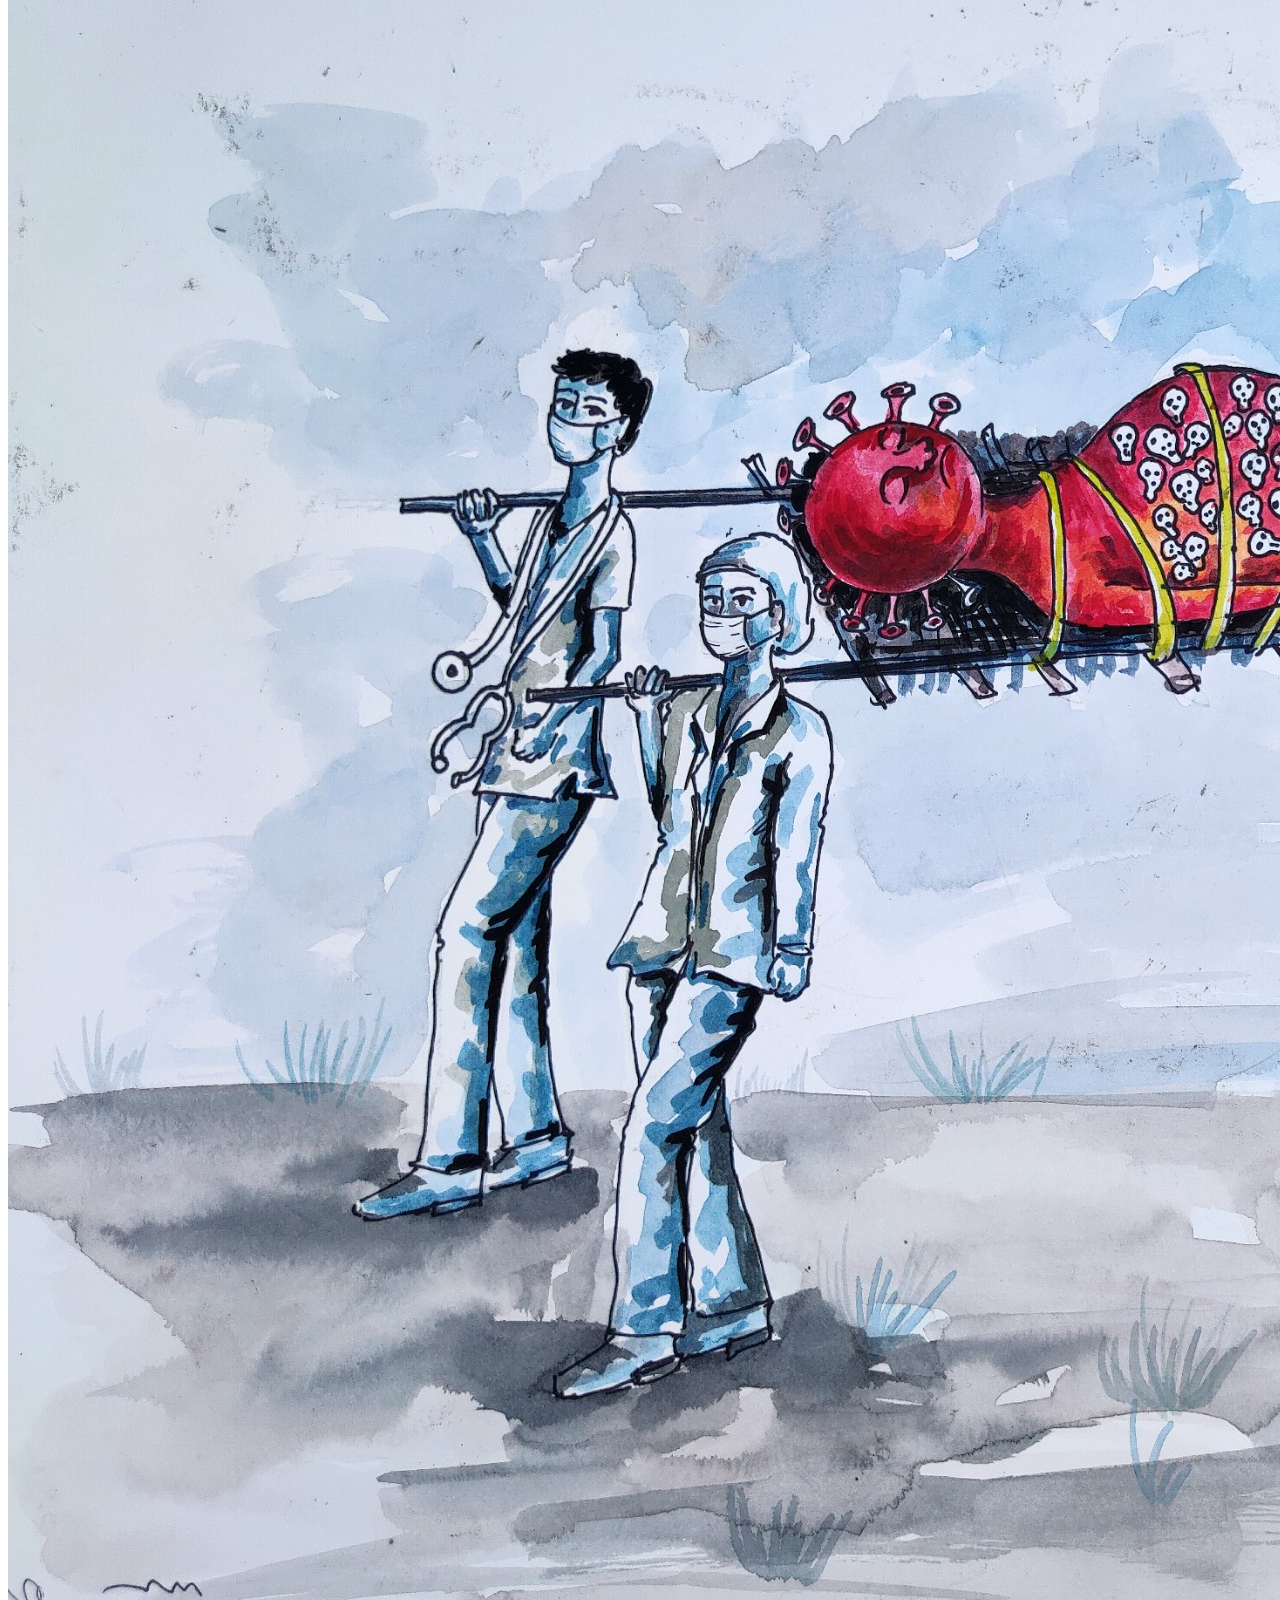
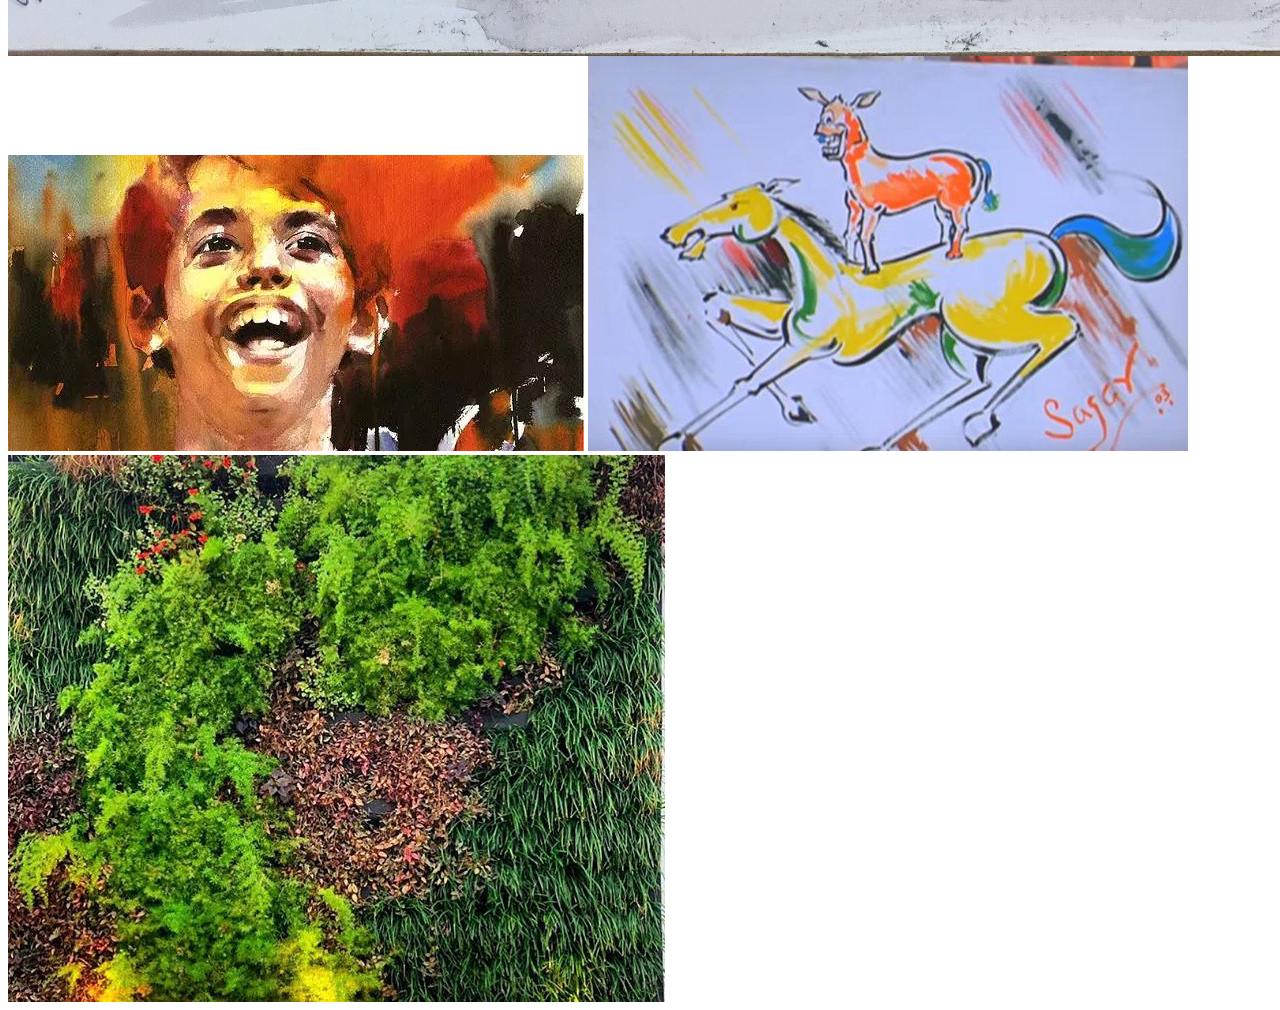
==== commit b2264b8f: "bug fix" ====
--- a/gallery.html
+++ b/gallery.html
@@ -26,6 +26,7 @@
                 <img id="paint3" src="assets/images/paint3.jpg" />
                 <img id="paint4" src="assets/images/paint4.jpg" />
                 <img id="paint5" src="assets/images/paint5.jpg" />
+                <img id="paint5" src="assets/images/paint6.jpg" />
                 <img id="majnu" src="assets/majnu.jpg" />
                 <img id="roof" src="assets/images/garden.jpg" />
             </a-assets>
